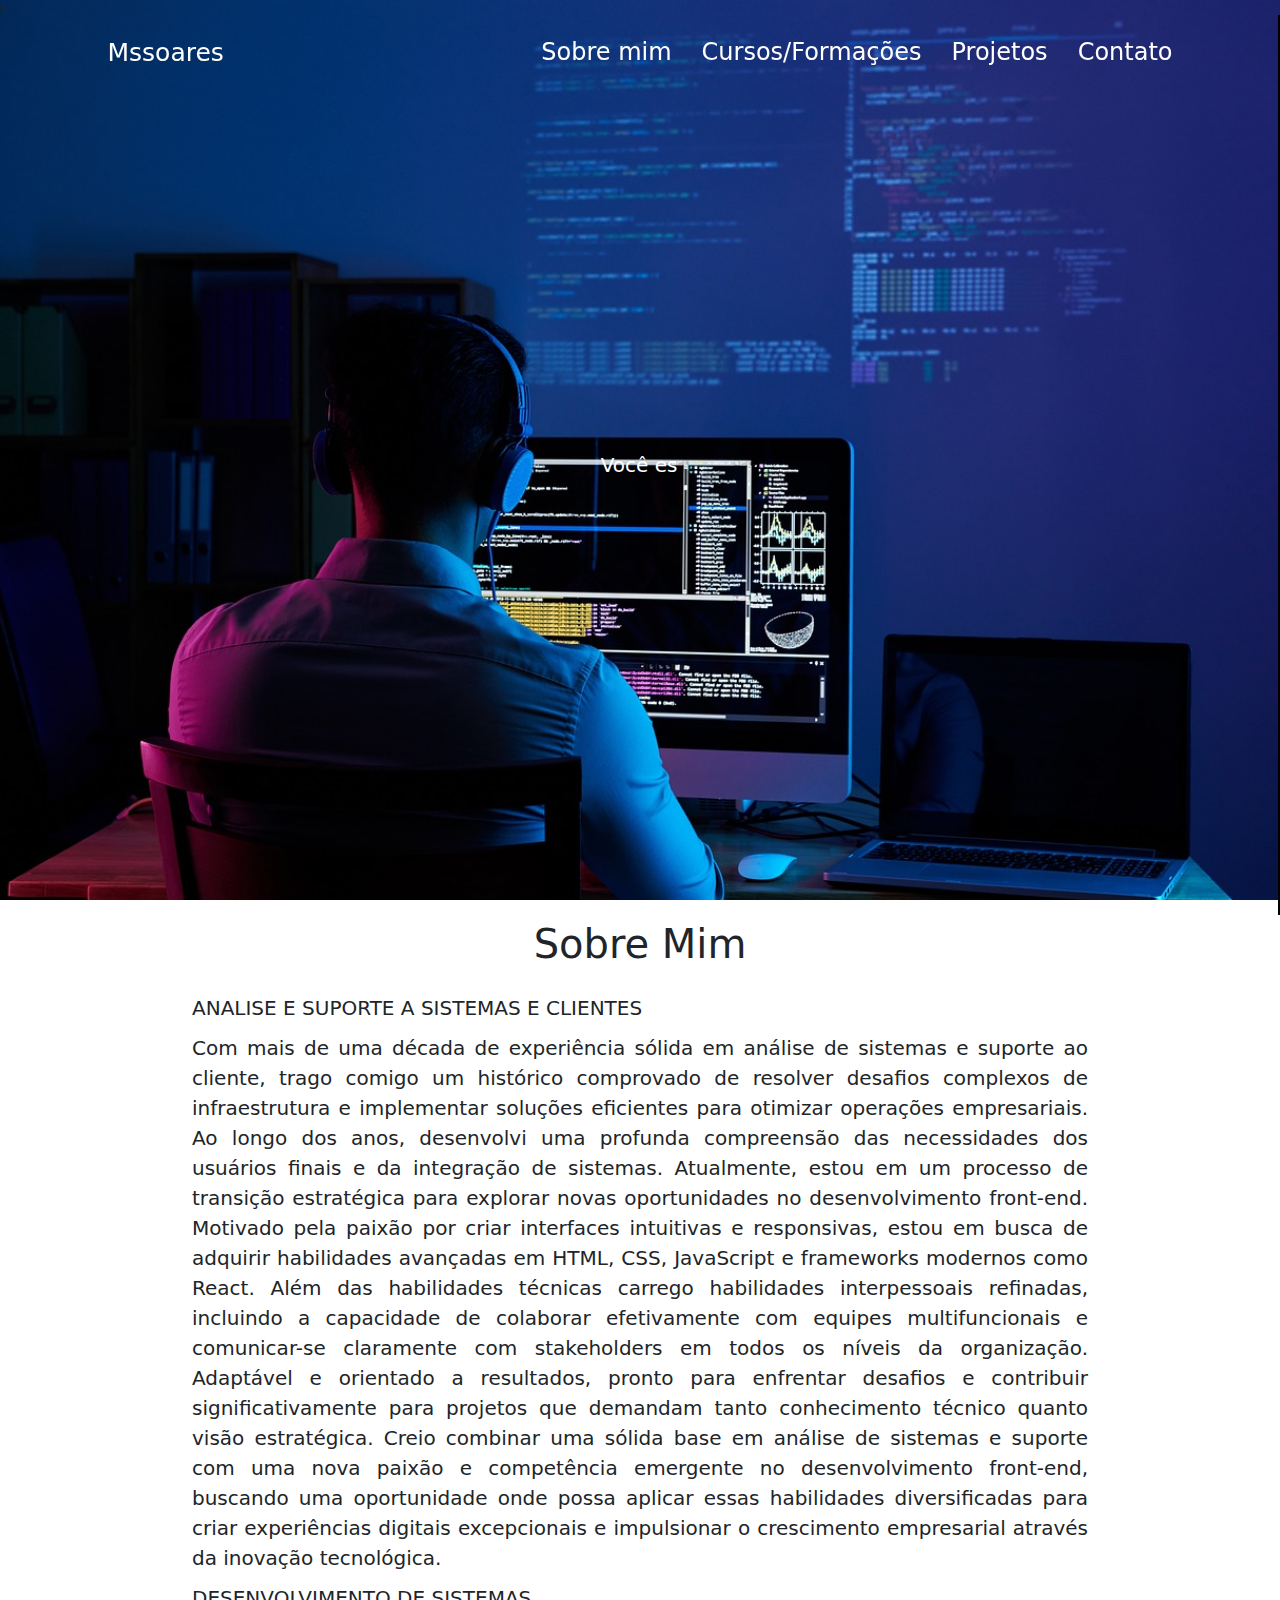
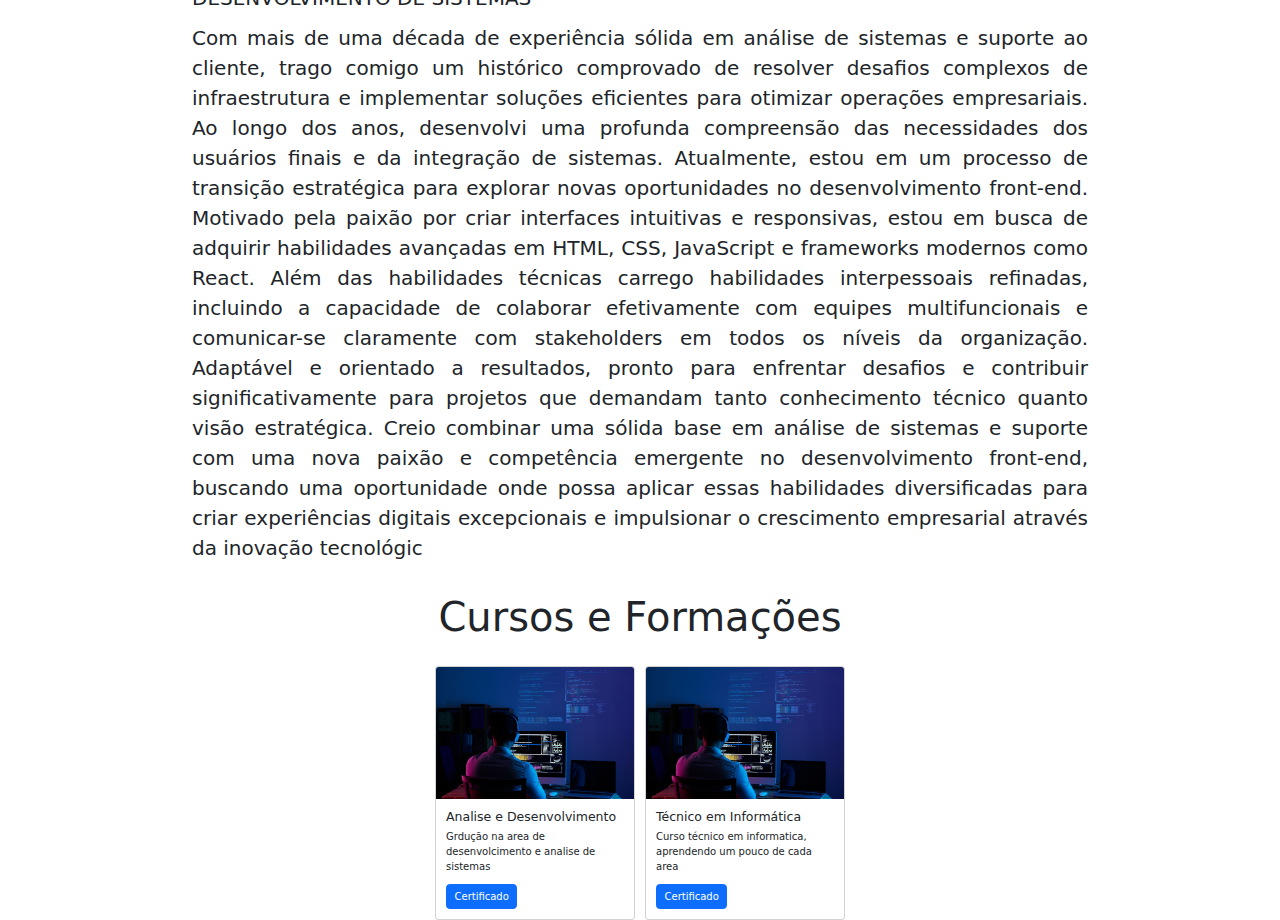
==== index.html @ e14e11b8 "Add files via upload" ====
<!DOCTYPE html>
<html lang="pt-br">
<head>
    <meta charset="UTF-8">
    <meta name="viewport" content="width=device-width, initial-scale=1.0">
    <link rel="stylesheet" href="style.css">
    <link rel="stylesheet" href="home.css">
    <link rel="stylesheet" href="formacoes.css">
    <link href="https://cdn.jsdelivr.net/npm/bootstrap@5.3.3/dist/css/bootstrap.min.css" rel="stylesheet" integrity="sha384-QWTKZyjpPEjISv5WaRU9OFeRpok6YctnYmDr5pNlyT2bRjXh0JMhjY6hW+ALEwIH" crossorigin="anonymous">
    <title>Matheus Soares</title>
</head>
<body>


    <!-- MENU DE OPÇÕES NAVBAR -->
    <nav class="nav">
        <div class="container">
            <div class="logo">
                <a href="#inicio">Mssoares</a>
            </div>
            <div id="mainListDiv" class="main_list">
                <ul class="navlinks">
                    <li><a href="#sobre_mim">Sobre mim</a></li>
                    <li><a href="#formacoes">Cursos/Formações</a></li>
                    <li><a href="#projetos">Projetos</a></li>
                    <li><a href="#contatos">Contato</a></li>
                </ul>
            </div>
            <span class="navTrigger">
                <i></i>
                <i></i>
                <i></i>
            </span>
        </div>
    </nav>

    <!-- SECTION HOME  -->
    <section class="home" id="inicio">
     
    s<div class="typewriter" id="typewriter"></div>
    </section>

    <!-- SECTION SOBRE MIM -->
    <section id="sobre_mim">
        <div style="height: auto">
            <!-- just to make scrolling effect possible -->
                <h2 class="myH2">Sobre Mim</h2>
                <p class="myP">ANALISE E SUPORTE A SISTEMAS E CLIENTES</p>
                
                    <p class="myP">
                        Com mais de uma década de experiência sólida em análise de sistemas e suporte ao cliente, trago comigo um histórico comprovado de resolver desafios complexos de infraestrutura e implementar soluções eficientes para otimizar operações empresariais. Ao longo dos anos, desenvolvi uma profunda compreensão das necessidades dos usuários finais e da integração de sistemas.
 
                        Atualmente, estou em um processo de transição estratégica para explorar novas oportunidades no desenvolvimento front-end. Motivado pela paixão por criar interfaces intuitivas e responsivas, estou em busca de adquirir habilidades avançadas em HTML, CSS, JavaScript e frameworks modernos como React.

                        Além das habilidades técnicas carrego habilidades interpessoais refinadas, incluindo a capacidade de colaborar efetivamente com equipes multifuncionais e comunicar-se claramente com stakeholders em todos os níveis da organização. Adaptável e orientado a resultados, pronto para enfrentar desafios e contribuir significativamente para projetos que demandam tanto conhecimento técnico quanto visão estratégica.

                        Creio combinar uma sólida base em análise de sistemas e suporte com uma nova paixão e competência emergente no desenvolvimento front-end, buscando uma oportunidade onde possa aplicar essas habilidades diversificadas para criar experiências digitais excepcionais e impulsionar o crescimento empresarial através da inovação tecnológica.
                    
                     </p>
                     <p class="myP">DESENVOLVIMENTO DE SISTEMAS</p>
                
                    <p class="myP">
                        Com mais de uma década de experiência sólida em análise de sistemas e suporte ao cliente, trago comigo um histórico comprovado de resolver desafios complexos de infraestrutura e implementar soluções eficientes para otimizar operações empresariais. Ao longo dos anos, desenvolvi uma profunda compreensão das necessidades dos usuários finais e da integração de sistemas.
 
                        Atualmente, estou em um processo de transição estratégica para explorar novas oportunidades no desenvolvimento front-end. Motivado pela paixão por criar interfaces intuitivas e responsivas, estou em busca de adquirir habilidades avançadas em HTML, CSS, JavaScript e frameworks modernos como React.

                        Além das habilidades técnicas carrego habilidades interpessoais refinadas, incluindo a capacidade de colaborar efetivamente com equipes multifuncionais e comunicar-se claramente com stakeholders em todos os níveis da organização. Adaptável e orientado a resultados, pronto para enfrentar desafios e contribuir significativamente para projetos que demandam tanto conhecimento técnico quanto visão estratégica.

                        Creio combinar uma sólida base em análise de sistemas e suporte com uma nova paixão e competência emergente no desenvolvimento front-end, buscando uma oportunidade onde possa aplicar essas habilidades diversificadas para criar experiências digitais excepcionais e impulsionar o crescimento empresarial através da inovação tecnológic
                    </p>
        </div>
    
    </section>

    <!-- SECTION FORMAÇÕES -->
    <section id="formacoes">
   <h2>Cursos e Formações</h2>

   <section id="cards_formacoes">
    <div class="card" style="width: 20rem;">
        <img src="images/img_home1.jpg" class="card-img-top" alt="...">
        <div class="card-body">
          <h5 class="card-title">Analise e Desenvolvimento </h5>
          <p class="card-text">Grdução na area de desenvolcimento e analise de sistemas</p>
          <a href="#" class="btn btn-primary">Certificado</a>
        </div>
      </div>
     
        <div class="card" style="width: 20rem;">
            <img src="images/img_home1.jpg" class="card-img-top" alt="...">
            <div class="card-body">
              <h5 class="card-title">Técnico em Informática</h5>
              <p class="card-text">Curso técnico em informatica, aprendendo um pouco de cada area</p>
              <a href="#" class="btn btn-primary">Certificado</a>
            </div>
          </div>
   </section>
       
    </section>
    
<!-- Jquery needed -->
    <script src="https://ajax.googleapis.com/ajax/libs/jquery/3.1.1/jquery.min.js"></script>
    <script src="script.js"></script>

<!-- Function used to shrink nav bar removing paddings and adding black background -->

<script src="https://cdn.jsdelivr.net/npm/@popperjs/core@2.11.8/dist/umd/popper.min.js" integrity="sha384-I7E8VVD/ismYTF4hNIPjVp/Zjvgyol6VFvRkX/vR+Vc4jQkC+hVqc2pM8ODewa9r" crossorigin="anonymous"></script>
<script src="https://cdn.jsdelivr.net/npm/bootstrap@5.3.3/dist/js/bootstrap.min.js" integrity="sha384-0pUGZvbkm6XF6gxjEnlmuGrJXVbNuzT9qBBavbLwCsOGabYfZo0T0to5eqruptLy" crossorigin="anonymous"></script>

    
</body>
</html>
---- style.css ----
@import url('https://fonts.googleapis.com/css?family=Quicksand:400,500,700');
html,
body {
    margin: 0;
    padding: 0;
    box-sizing: border-box;
    font-family: "Quicksand", sans-serif;
    font-size: 62.5%;
    font-size: 10px;
}
/*-- Inspiration taken from abdo steif -->
/* --> https://codepen.io/abdosteif/pen/bRoyMb?editors=1100*/

/* Navbar section */

.nav {
    width: 100%;
    height: 65px;
    position: fixed;
    line-height: 65px;
    text-align: center;
}

.nav div.logo {
    float: left;
    width: auto;
    height: auto;
    padding-left: 3rem;
}

.nav div.logo a {
    text-decoration: none;
    color: #fff;
    font-size: 2.5rem;
}

.nav div.logo a:hover {
    color: #00E676;
}

.nav div.main_list {
    height: 65px;
    float: right;
}

.nav div.main_list ul {
    width: 100%;
    height: 65px;
    display: flex;
    list-style: none;
    margin: 0;
    padding: 0;
}

.nav div.main_list ul li {
    width: auto;
    height: 65px;
    padding: 0;
    padding-right: 3rem;
}

.nav div.main_list ul li a {
    text-decoration: none;
    color: #fff;
    line-height: 65px;
    font-size: 2.4rem;
}

.nav div.main_list ul li a:hover {
    border: 10px #fff;
    color: #00E676;
}


/* Home section */

.home {
    width: 100%;
    height: 100vh;
    background-image: url(images/img_home1.jpg);
    /* background-image: url(https://images.unsplash.com/photo-1498550744921-75f79806b8a7?ixlib=rb-0.3.5&ixid=eyJhcHBfaWQiOjEyMDd9&s=b0f6908fa5e81286213c7211276e6b3d&auto=format&fit=crop&w=1500&q=80); */
    background-position: center top;
	background-size:cover;
}
.inicio{
    width: 100%;
    height: 100vh;
}

.navTrigger {
    display: none;
}

.nav {
    padding-top: 20px;
    padding-bottom: 20px;
    -webkit-transition: all 0.4s ease;
    transition: all 0.4s ease;
}


/* Media qurey section */

@media screen and (min-width: 768px) and (max-width: 1024px) {
    .container {
        margin: 0;
    }
}

@media screen and (max-width:768px) {
    .navTrigger {
        display: block;
    }
    .nav div.logo {
        margin-left: 15px;
    }
    .nav div.main_list {
        width: 100%;
        height: 0;
        overflow: hidden;
    }
    .nav div.show_list {
        height: auto;
        display: none;
    }
    .nav div.main_list ul {
        flex-direction: column;
        width: 100%;
        height: 100vh;
        right: 0;
        left: 0;
        bottom: 0;
        background-color: #111;
        /*same background color of navbar*/
        background-position: center top;
    }
    .nav div.main_list ul li {
        width: 100%;
        text-align: right;
    }
    .nav div.main_list ul li a {
        text-align: center;
        width: 100%;
        font-size: 3rem;
        padding: 20px;
    }
    .nav div.media_button {
        display: block;
    }
}


/* Animation */
/* Inspiration taken from Dicson https://codemyui.com/simple-hamburger-menu-x-mark-animation/ */

.navTrigger {
    cursor: pointer;
    width: 30px;
    height: 25px;
    margin: auto;
    position: absolute;
    right: 30px;
    top: 0;
    bottom: 0;
}

.navTrigger i {
    background-color: #fff;
    border-radius: 2px;
    content: '';
    display: block;
    width: 100%;
    height: 4px;
}

.navTrigger i:nth-child(1) {
    -webkit-animation: outT 0.8s backwards;
    animation: outT 0.8s backwards;
    -webkit-animation-direction: reverse;
    animation-direction: reverse;
}

.navTrigger i:nth-child(2) {
    margin: 5px 0;
    -webkit-animation: outM 0.8s backwards;
    animation: outM 0.8s backwards;
    -webkit-animation-direction: reverse;
    animation-direction: reverse;
}

.navTrigger i:nth-child(3) {
    -webkit-animation: outBtm 0.8s backwards;
    animation: outBtm 0.8s backwards;
    -webkit-animation-direction: reverse;
    animation-direction: reverse;
}

.navTrigger.active i:nth-child(1) {
    -webkit-animation: inT 0.8s forwards;
    animation: inT 0.8s forwards;
}

.navTrigger.active i:nth-child(2) {
    -webkit-animation: inM 0.8s forwards;
    animation: inM 0.8s forwards;
}

.navTrigger.active i:nth-child(3) {
    -webkit-animation: inBtm 0.8s forwards;
    animation: inBtm 0.8s forwards;
}

@-webkit-keyframes inM {
    50% {
        -webkit-transform: rotate(0deg);
    }
    100% {
        -webkit-transform: rotate(45deg);
    }
}

@keyframes inM {
    50% {
        transform: rotate(0deg);
    }
    100% {
        transform: rotate(45deg);
    }
}

@-webkit-keyframes outM {
    50% {
        -webkit-transform: rotate(0deg);
    }
    100% {
        -webkit-transform: rotate(45deg);
    }
}

@keyframes outM {
    50% {
        transform: rotate(0deg);
    }
    100% {
        transform: rotate(45deg);
    }
}

@-webkit-keyframes inT {
    0% {
        -webkit-transform: translateY(0px) rotate(0deg);
    }
    50% {
        -webkit-transform: translateY(9px) rotate(0deg);
    }
    100% {
        -webkit-transform: translateY(9px) rotate(135deg);
    }
}

@keyframes inT {
    0% {
        transform: translateY(0px) rotate(0deg);
    }
    50% {
        transform: translateY(9px) rotate(0deg);
    }
    100% {
        transform: translateY(9px) rotate(135deg);
    }
}

@-webkit-keyframes outT {
    0% {
        -webkit-transform: translateY(0px) rotate(0deg);
    }
    50% {
        -webkit-transform: translateY(9px) rotate(0deg);
    }
    100% {
        -webkit-transform: translateY(9px) rotate(135deg);
    }
}

@keyframes outT {
    0% {
        transform: translateY(0px) rotate(0deg);
    }
    50% {
        transform: translateY(9px) rotate(0deg);
    }
    100% {
        transform: translateY(9px) rotate(135deg);
    }
}

@-webkit-keyframes inBtm {
    0% {
        -webkit-transform: translateY(0px) rotate(0deg);
    }
    50% {
        -webkit-transform: translateY(-9px) rotate(0deg);
    }
    100% {
        -webkit-transform: translateY(-9px) rotate(135deg);
    }
}

@keyframes inBtm {
    0% {
        transform: translateY(0px) rotate(0deg);
    }
    50% {
        transform: translateY(-9px) rotate(0deg);
    }
    100% {
        transform: translateY(-9px) rotate(135deg);
    }
}

@-webkit-keyframes outBtm {
    0% {
        -webkit-transform: translateY(0px) rotate(0deg);
    }
    50% {
        -webkit-transform: translateY(-9px) rotate(0deg);
    }
    100% {
        -webkit-transform: translateY(-9px) rotate(135deg);
    }
}

@keyframes outBtm {
    0% {
        transform: translateY(0px) rotate(0deg);
    }
    50% {
        transform: translateY(-9px) rotate(0deg);
    }
    100% {
        transform: translateY(-9px) rotate(135deg);
    }
}

.affix {
    padding: 0;
    background-color: #111;
}


.myH2 {
    padding:20px;
	text-align:center;
	font-size: 4rem;
}
.myP {
	text-align: justify;
	padding-left:15%;
	padding-right:15%;
	font-size: 20px;
}
@media all and (max-width:700px){
	.myP {
		padding:2%;
	}
}
---- home.css ----
.typewriter {
    border-right: 2px solid black; /* Cursor */
    white-space: nowrap; /* Evita quebra de linha */
    overflow: hidden; /* Esconde o texto que não é visível */
    display: inline-block; /* Para que funcione bem com o cursor */
    color: white;
    font-size: 2rem;
    align-items: center;

    display: flex; /* Usando flexbox */
            justify-content: center; /* Centraliza horizontalmente */
            align-items: center; /* Centraliza verticalmente */
            height: 100vh; /* Ocupa toda a altura da tela */
            width: 100%; /* Ocupa toda a largura da tela */
}

.blink {
    animation: blink 0.75s step-end infinite;
}

@keyframes blink {
    from, to { border-color: transparent; }
    50% { border-color: black; }
}
---- formacoes.css ----
#formacoes{
    
    display: flex;
    flex-direction: column;
    align-items: center;
    padding-top: 20 px;
}

#formacoes h2{

    padding:20px;
	text-align:center;
	font-size: 4rem;
}

#cards_formacoes{
    display: flex;
    flex-direction: row;
    gap: 10px;

}
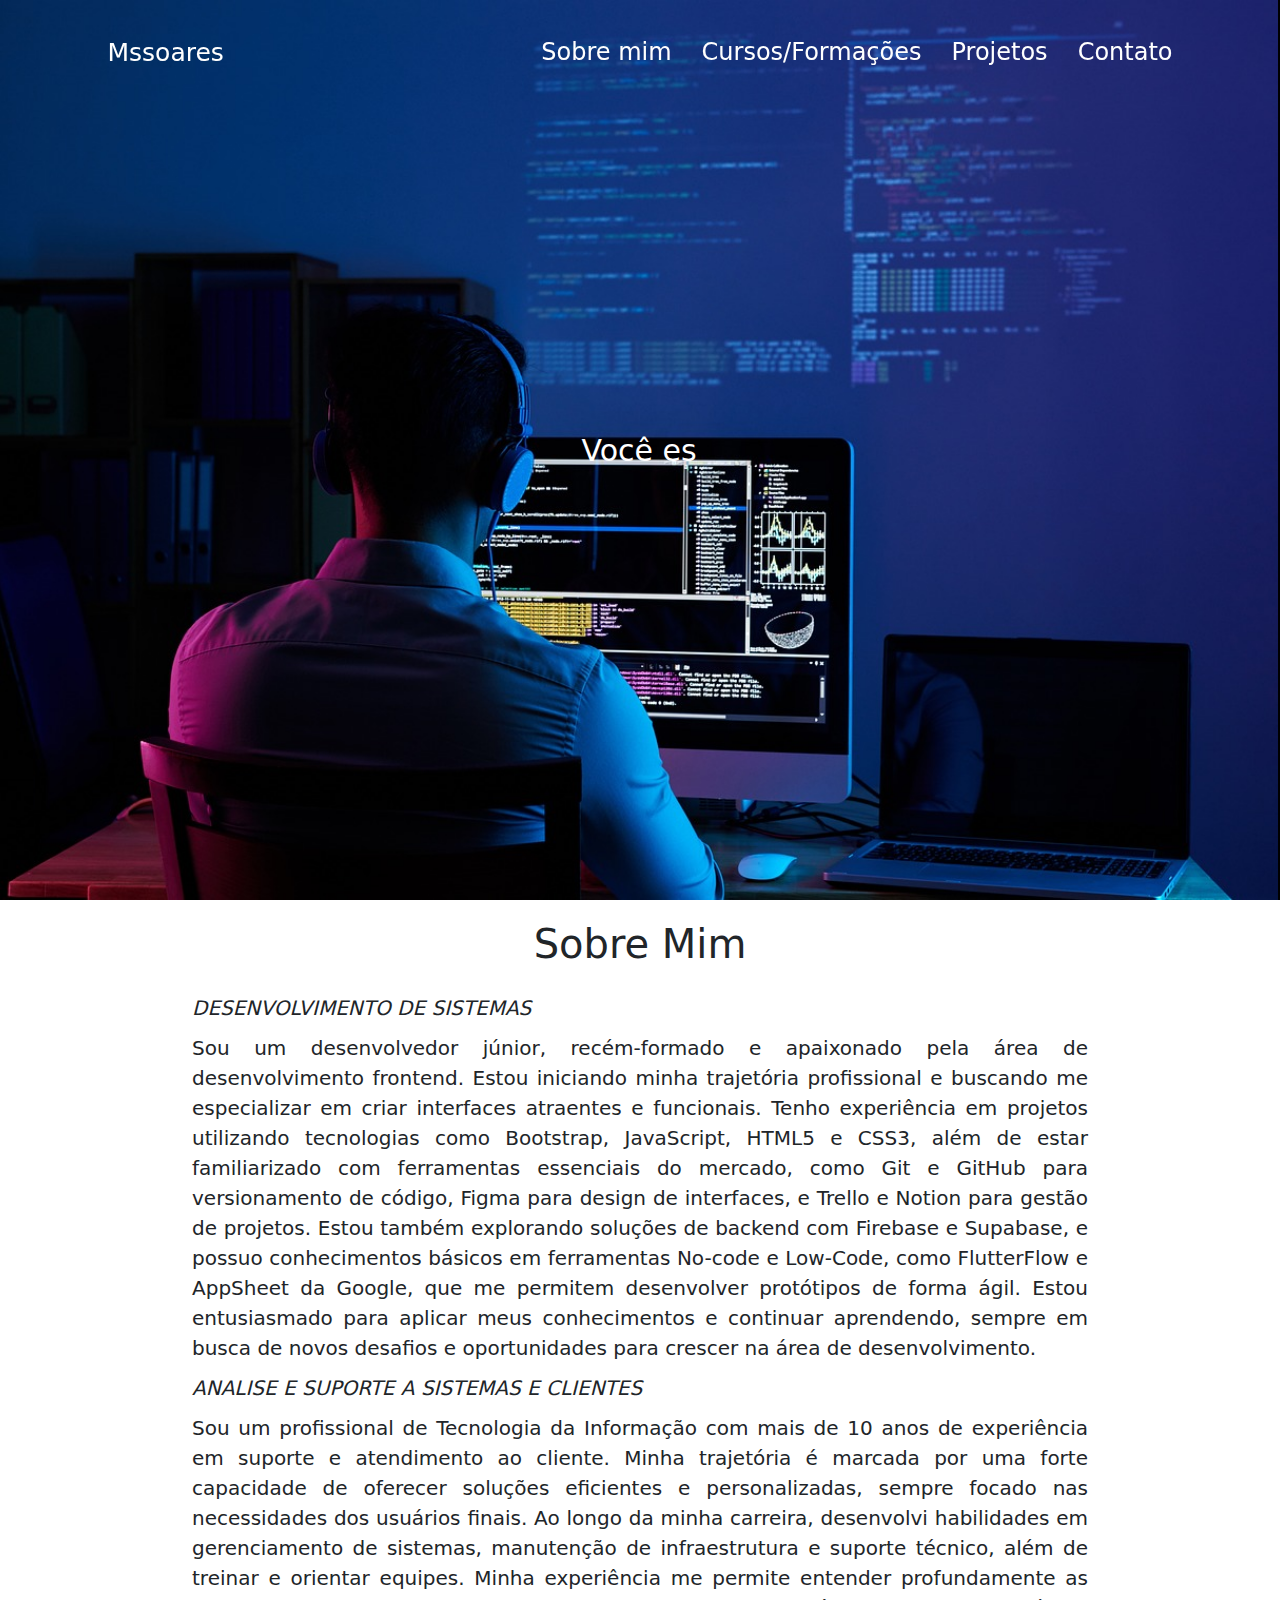
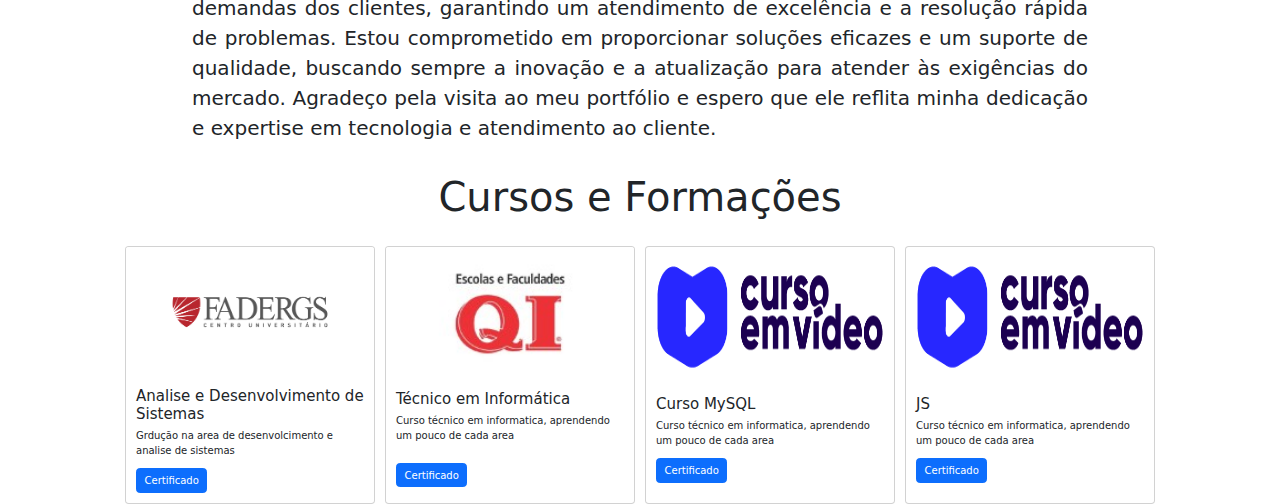
==== commit ce756ee6: "Add files via upload" ====
--- a/index.html
+++ b/index.html
@@ -37,7 +37,9 @@
     <!-- SECTION HOME  -->
     <section class="home" id="inicio">
      
-    s<div class="typewriter" id="typewriter"></div>
+    <div class="typewriter" id="typewriter">
+        
+    </div>
     </section>
 
     <!-- SECTION SOBRE MIM -->
@@ -45,28 +47,29 @@
         <div style="height: auto">
             <!-- just to make scrolling effect possible -->
                 <h2 class="myH2">Sobre Mim</h2>
-                <p class="myP">ANALISE E SUPORTE A SISTEMAS E CLIENTES</p>
+                <p class="myP"><span class="titulo_sobre">DESENVOLVIMENTO DE SISTEMAS</span></p>
+                
+                <p class="myP">
+                    Sou um desenvolvedor júnior, recém-formado e apaixonado pela área de desenvolvimento frontend. Estou iniciando minha trajetória profissional e buscando me especializar em criar interfaces atraentes e funcionais.
+
+                        Tenho experiência em projetos utilizando tecnologias como Bootstrap, JavaScript, HTML5 e CSS3, além de estar familiarizado com ferramentas essenciais do mercado, como Git e GitHub para versionamento de código, Figma para design de interfaces, e Trello e Notion para gestão de projetos.
+
+                        Estou também explorando soluções de backend com Firebase e Supabase, e possuo conhecimentos básicos em ferramentas No-code e Low-Code, como FlutterFlow e AppSheet da Google, que me permitem desenvolver protótipos de forma ágil.
+
+                        Estou entusiasmado para aplicar meus conhecimentos e continuar aprendendo, sempre em busca de novos desafios e oportunidades para crescer na área de desenvolvimento.
+                </p>
+                <p class="myP"><span class="titulo_sobre">ANALISE E SUPORTE A SISTEMAS E CLIENTES</span></p>
                 
                     <p class="myP">
-                        Com mais de uma década de experiência sólida em análise de sistemas e suporte ao cliente, trago comigo um histórico comprovado de resolver desafios complexos de infraestrutura e implementar soluções eficientes para otimizar operações empresariais. Ao longo dos anos, desenvolvi uma profunda compreensão das necessidades dos usuários finais e da integração de sistemas.
- 
-                        Atualmente, estou em um processo de transição estratégica para explorar novas oportunidades no desenvolvimento front-end. Motivado pela paixão por criar interfaces intuitivas e responsivas, estou em busca de adquirir habilidades avançadas em HTML, CSS, JavaScript e frameworks modernos como React.
+                        
 
-                        Além das habilidades técnicas carrego habilidades interpessoais refinadas, incluindo a capacidade de colaborar efetivamente com equipes multifuncionais e comunicar-se claramente com stakeholders em todos os níveis da organização. Adaptável e orientado a resultados, pronto para enfrentar desafios e contribuir significativamente para projetos que demandam tanto conhecimento técnico quanto visão estratégica.
+                        Sou um profissional de Tecnologia da Informação com mais de 10 anos de experiência em suporte e atendimento ao cliente. Minha trajetória é marcada por uma forte capacidade de oferecer soluções eficientes e personalizadas, sempre focado nas necessidades dos usuários finais.
 
-                        Creio combinar uma sólida base em análise de sistemas e suporte com uma nova paixão e competência emergente no desenvolvimento front-end, buscando uma oportunidade onde possa aplicar essas habilidades diversificadas para criar experiências digitais excepcionais e impulsionar o crescimento empresarial através da inovação tecnológica.
-                    
-                     </p>
-                     <p class="myP">DESENVOLVIMENTO DE SISTEMAS</p>
-                
-                    <p class="myP">
-                        Com mais de uma década de experiência sólida em análise de sistemas e suporte ao cliente, trago comigo um histórico comprovado de resolver desafios complexos de infraestrutura e implementar soluções eficientes para otimizar operações empresariais. Ao longo dos anos, desenvolvi uma profunda compreensão das necessidades dos usuários finais e da integração de sistemas.
- 
-                        Atualmente, estou em um processo de transição estratégica para explorar novas oportunidades no desenvolvimento front-end. Motivado pela paixão por criar interfaces intuitivas e responsivas, estou em busca de adquirir habilidades avançadas em HTML, CSS, JavaScript e frameworks modernos como React.
+                        Ao longo da minha carreira, desenvolvi habilidades em gerenciamento de sistemas, manutenção de infraestrutura e suporte técnico, além de treinar e orientar equipes. Minha experiência me permite entender profundamente as demandas dos clientes, garantindo um atendimento de excelência e a resolução rápida de problemas.
 
-                        Além das habilidades técnicas carrego habilidades interpessoais refinadas, incluindo a capacidade de colaborar efetivamente com equipes multifuncionais e comunicar-se claramente com stakeholders em todos os níveis da organização. Adaptável e orientado a resultados, pronto para enfrentar desafios e contribuir significativamente para projetos que demandam tanto conhecimento técnico quanto visão estratégica.
+                        Estou comprometido em proporcionar soluções eficazes e um suporte de qualidade, buscando sempre a inovação e a atualização para atender às exigências do mercado.
 
-                        Creio combinar uma sólida base em análise de sistemas e suporte com uma nova paixão e competência emergente no desenvolvimento front-end, buscando uma oportunidade onde possa aplicar essas habilidades diversificadas para criar experiências digitais excepcionais e impulsionar o crescimento empresarial através da inovação tecnológic
+                        Agradeço pela visita ao meu portfólio e espero que ele reflita minha dedicação e expertise em tecnologia e atendimento ao cliente.
                     </p>
         </div>
     
@@ -77,19 +80,37 @@
    <h2>Cursos e Formações</h2>
 
    <section id="cards_formacoes">
-    <div class="card" style="width: 20rem;">
-        <img src="images/img_home1.jpg" class="card-img-top" alt="...">
+    <div class="card" style="width: 25rem;">
+        <img src="images/fadegrs.png" class="card-img-top" alt="logofaders" style="width: auto; height: auto;">
         <div class="card-body">
-          <h5 class="card-title">Analise e Desenvolvimento </h5>
+          <h4 class="card-title">Analise e Desenvolvimento de Sistemas </h4>
           <p class="card-text">Grdução na area de desenvolcimento e analise de sistemas</p>
           <a href="#" class="btn btn-primary">Certificado</a>
         </div>
       </div>
      
-        <div class="card" style="width: 20rem;">
-            <img src="images/img_home1.jpg" class="card-img-top" alt="...">
+        <div class="card" style="width: 25rem;">
+            <img src="images/qi.jpg" class="card-img-top" alt="logoQI" style="width: auto; height: auto;">
             <div class="card-body">
-              <h5 class="card-title">Técnico em Informática</h5>
+              <h4 class="card-title">Técnico em Informática</h4>
+              <p class="card-text" style= "padding-bottom: 10px;">Curso técnico em informatica, aprendendo um pouco de cada area</p>
+              <a href="#" class="btn btn-primary" >Certificado</a>
+            </div>
+          </div>
+
+          <div class="card" style="width: 25rem;">
+            <img src="images/cursoemvideo.png" class="card-img-top" alt="logoCursoEmVideo" style="width: auto; height: 138px;">
+            <div class="card-body">
+              <h4 class="card-title">Curso MySQL</h4>
+              <p class="card-text">Curso técnico em informatica, aprendendo um pouco de cada area</p>
+              <a href="#" class="btn btn-primary">Certificado</a>
+            </div>
+          </div>
+
+          <div class="card" style="width: 25rem;">
+            <img src="images/cursoemvideo.png" class="card-img-top" alt="logoCursoEmVideo" style="width: auto; height: 138px;">
+            <div class="card-body">
+              <h4 class="card-title">JS</h4>
               <p class="card-text">Curso técnico em informatica, aprendendo um pouco de cada area</p>
               <a href="#" class="btn btn-primary">Certificado</a>
             </div>
--- a/style.css
+++ b/style.css
@@ -353,7 +353,12 @@
 	text-align:center;
 	font-size: 4rem;
 }
+.titulo_sobre{
+    font-style: oblique;
+    font-weight: 5rem;
+}
 .myP {
+    
 	text-align: justify;
 	padding-left:15%;
 	padding-right:15%;
--- a/home.css
+++ b/home.css
@@ -4,7 +4,7 @@
     overflow: hidden; /* Esconde o texto que não é visível */
     display: inline-block; /* Para que funcione bem com o cursor */
     color: white;
-    font-size: 2rem;
+    font-size: 3rem;
     align-items: center;
 
     display: flex; /* Usando flexbox */
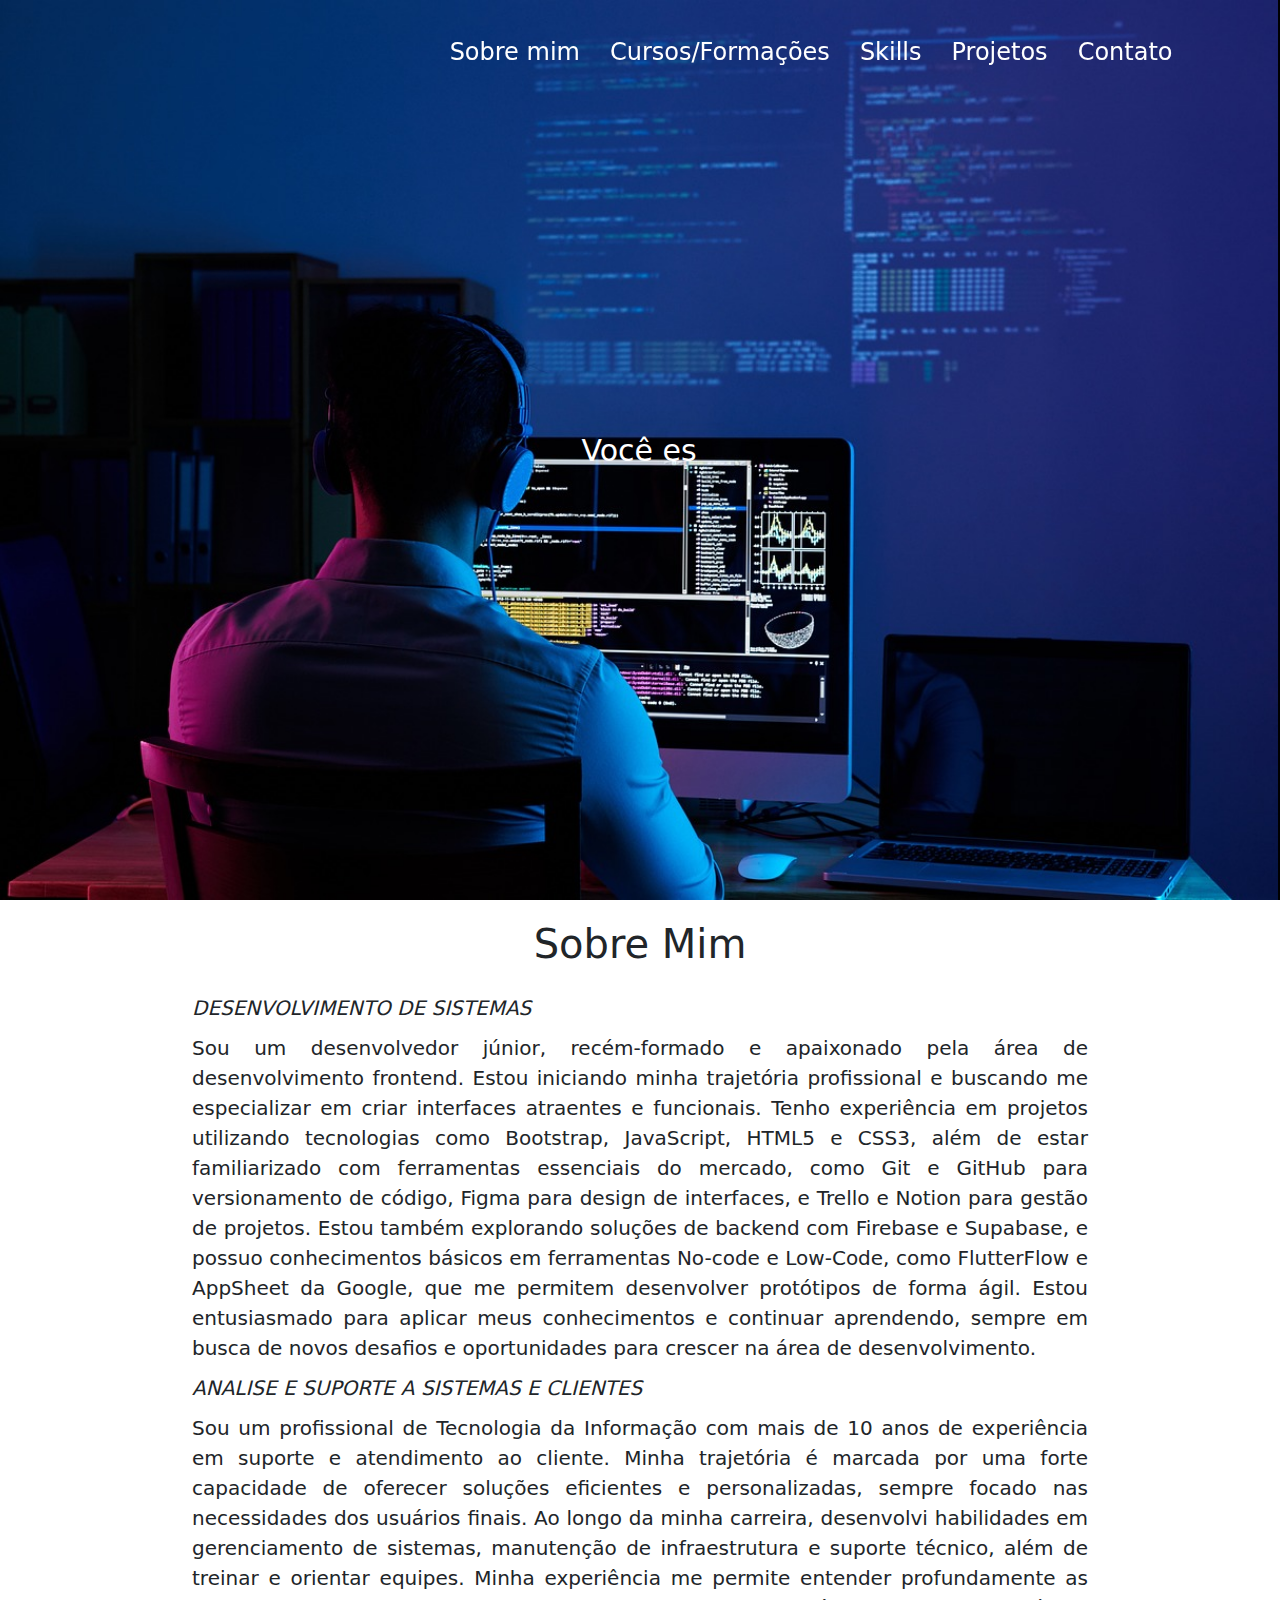
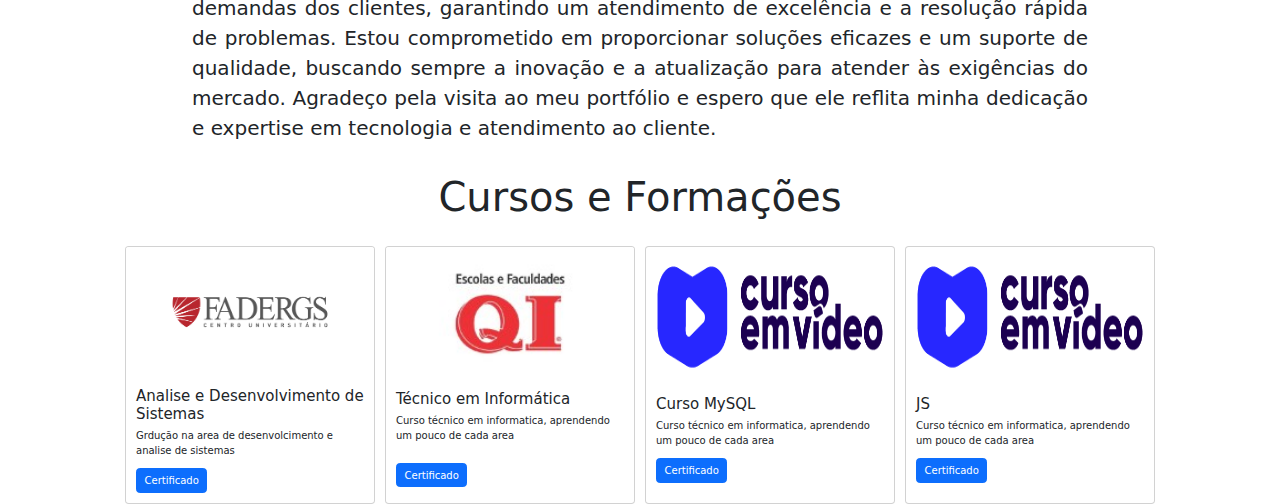
==== commit 5e58c84a: "Add files via upload" ====
--- a/index.html
+++ b/index.html
@@ -16,12 +16,13 @@
     <nav class="nav">
         <div class="container">
             <div class="logo">
-                <a href="#inicio">Mssoares</a>
-            </div>
+                <a href="#inicio"></a>
+            </div>    
             <div id="mainListDiv" class="main_list">
                 <ul class="navlinks">
                     <li><a href="#sobre_mim">Sobre mim</a></li>
                     <li><a href="#formacoes">Cursos/Formações</a></li>
+                    <li><a href="#skills">Skills</a></li>
                     <li><a href="#projetos">Projetos</a></li>
                     <li><a href="#contatos">Contato</a></li>
                 </ul>
@@ -35,7 +36,7 @@
     </nav>
 
     <!-- SECTION HOME  -->
-    <section class="home" id="inicio">
+    <section  id="inicio" class="home">
      
     <div class="typewriter" id="typewriter">
         
@@ -43,7 +44,7 @@
     </section>
 
     <!-- SECTION SOBRE MIM -->
-    <section id="sobre_mim">
+    <section id="sobre_mim" class="about_me">
         <div style="height: auto">
             <!-- just to make scrolling effect possible -->
                 <h2 class="myH2">Sobre Mim</h2>
@@ -76,48 +77,75 @@
     </section>
 
     <!-- SECTION FORMAÇÕES -->
-    <section id="formacoes">
-   <h2>Cursos e Formações</h2>
+      <section id="formacoes" class="">
+          <h2>Cursos e Formações</h2>
 
-   <section id="cards_formacoes">
-    <div class="card" style="width: 25rem;">
-        <img src="images/fadegrs.png" class="card-img-top" alt="logofaders" style="width: auto; height: auto;">
-        <div class="card-body">
-          <h4 class="card-title">Analise e Desenvolvimento de Sistemas </h4>
-          <p class="card-text">Grdução na area de desenvolcimento e analise de sistemas</p>
-          <a href="#" class="btn btn-primary">Certificado</a>
-        </div>
-      </div>
-     
-        <div class="card" style="width: 25rem;">
-            <img src="images/qi.jpg" class="card-img-top" alt="logoQI" style="width: auto; height: auto;">
-            <div class="card-body">
-              <h4 class="card-title">Técnico em Informática</h4>
-              <p class="card-text" style= "padding-bottom: 10px;">Curso técnico em informatica, aprendendo um pouco de cada area</p>
-              <a href="#" class="btn btn-primary" >Certificado</a>
+        <section id="cards_formacoes">
+          <div class="card" style="width: 25rem;">
+              <img src="images/fadegrs.png" class="card-img-top" alt="logofaders" style="width: auto; height: auto;">
+              <div class="card-body">
+                <h4 class="card-title">Analise e Desenvolvimento de Sistemas </h4>
+                <p class="card-text">Grdução na area de desenvolcimento e analise de sistemas</p>
+                <button class="btn btn-primary" data-bs-toggle="modal" data-bs-target="#certificadoModal" 
+                data-certificado="link_do_certificado_1" 
+                data-imagem="url_da_imagem_do_certificado_1">Certificado</button>
+              </div>
+          </div>
+            
             </div>
           </div>
+        
+            <div class="card" style="width: 25rem;">
+                <img src="images/qi.jpg" class="card-img-top" alt="logoQI" style="width: auto; height: auto;">
+                <div class="card-body">
+                  <h4 class="card-title">Técnico em Informática</h4>
+                  <p class="card-text" style= "padding-bottom: 10px;">Curso técnico em informatica, aprendendo um pouco de cada area</p>
+                  <a href="#" class="btn btn-primary" >Certificado</a>
+                </div>
+              </div>
 
-          <div class="card" style="width: 25rem;">
-            <img src="images/cursoemvideo.png" class="card-img-top" alt="logoCursoEmVideo" style="width: auto; height: 138px;">
-            <div class="card-body">
-              <h4 class="card-title">Curso MySQL</h4>
-              <p class="card-text">Curso técnico em informatica, aprendendo um pouco de cada area</p>
-              <a href="#" class="btn btn-primary">Certificado</a>
+              <div class="card" style="width: 25rem;">
+                <img src="images/cursoemvideo.png" class="card-img-top" alt="logoCursoEmVideo" style="width: auto; height: 138px;">
+                <div class="card-body">
+                  <h4 class="card-title">Curso MySQL</h4>
+                  <p class="card-text">Curso técnico em informatica, aprendendo um pouco de cada area</p>
+                  <a href="#" class="btn btn-primary">Certificado</a>
+                </div>
+              </div>
+
+              <div class="card" style="width: 25rem;">
+                <img src="images/cursoemvideo.png" class="card-img-top" alt="logoCursoEmVideo" style="width: auto; height: 138px;">
+                <div class="card-body">
+                  <h4 class="card-title">JS</h4>
+                  <p class="card-text">Curso técnico em informatica, aprendendo um pouco de cada area</p>
+                  <a href="#" class="btn btn-primary">Certificado</a>
+                </div>
+              </div>
+      </section>
+
+      <div class="modal fade" id="certificadoModal" tabindex="-1" aria-labelledby="certificadoModalLabel" aria-hidden="true">
+        <div class="modal-dialog modal-lg">
+            <div class="modal-content">
+                <div class="modal-header">
+                    <h5 class="modal-title" id="certificadoModalLabel">Certificado</h5>
+                    <button type="button" class="btn-close" data-bs-dismiss="modal" aria-label="Close"></button>
+                </div>
+                <div class="modal-body text-center">
+                    <p>Você pode acessar seu certificado através do seguinte link:</p>
+                    <a href="#" id="certificadoLink" target="_blank">Link do Certificado</a>
+                    <br><br>
+                    <img id="certificadoImage" src="#" alt="Certificado" class="img-fluid" />
+                </div>
             </div>
-          </div>
+        </div>
+    </div>
+    </section>
 
-          <div class="card" style="width: 25rem;">
-            <img src="images/cursoemvideo.png" class="card-img-top" alt="logoCursoEmVideo" style="width: auto; height: 138px;">
-            <div class="card-body">
-              <h4 class="card-title">JS</h4>
-              <p class="card-text">Curso técnico em informatica, aprendendo um pouco de cada area</p>
-              <a href="#" class="btn btn-primary">Certificado</a>
-            </div>
-          </div>
-   </section>
-       
-    </section>
+    <!-- SECTION SKILLS -->
+     <section id="habilidade" class="skills">
+
+     </section>
+
     
 <!-- Jquery needed -->
     <script src="https://ajax.googleapis.com/ajax/libs/jquery/3.1.1/jquery.min.js"></script>
--- a/home.css
+++ b/home.css
@@ -21,4 +21,6 @@
 @keyframes blink {
     from, to { border-color: transparent; }
     50% { border-color: black; }
-}+}
+
+
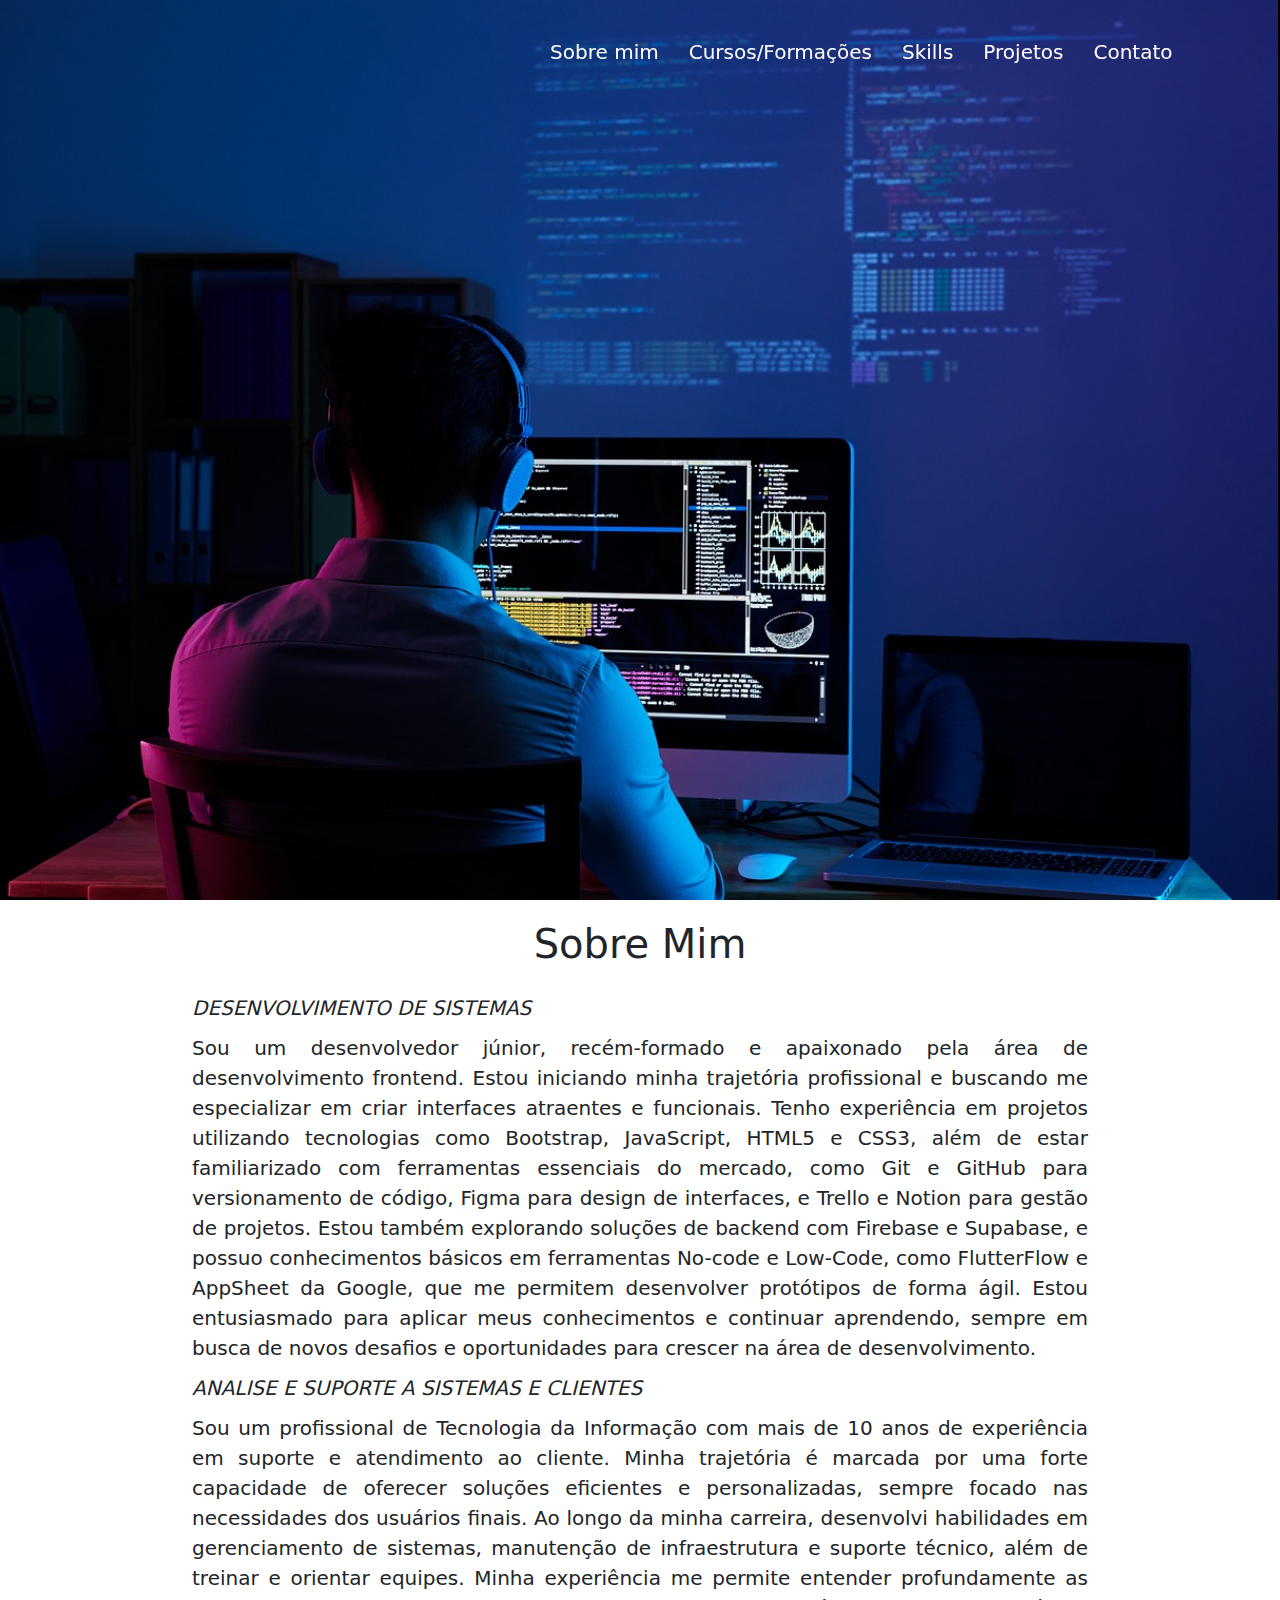
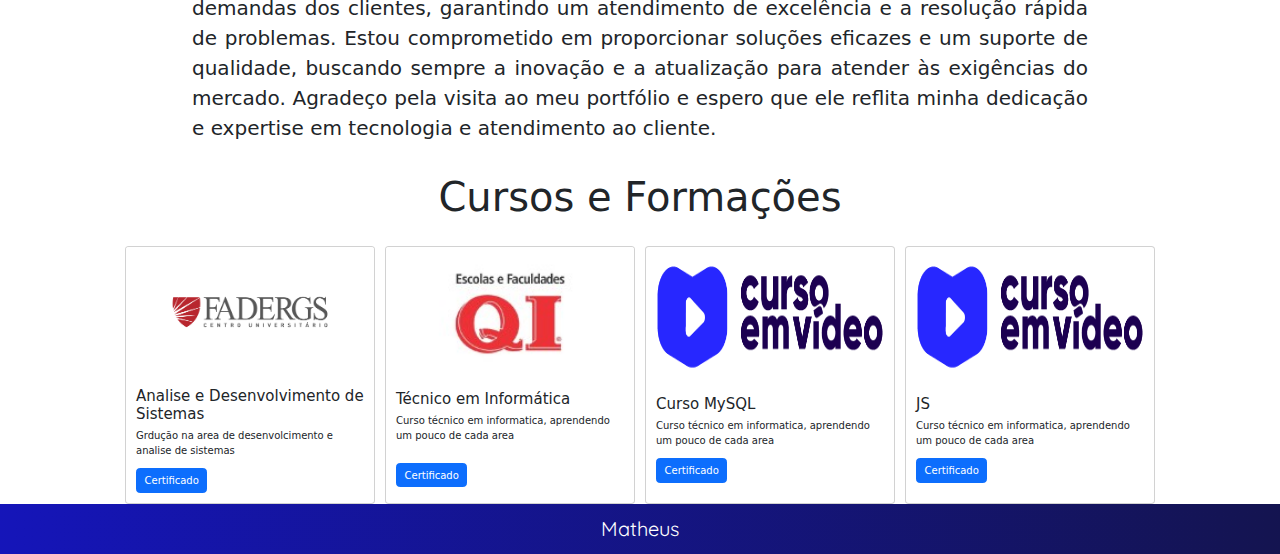
==== commit b87dbe29: "Add files via upload" ====
--- a/index.html
+++ b/index.html
@@ -6,7 +6,11 @@
     <link rel="stylesheet" href="style.css">
     <link rel="stylesheet" href="home.css">
     <link rel="stylesheet" href="formacoes.css">
-    <link href="https://cdn.jsdelivr.net/npm/bootstrap@5.3.3/dist/css/bootstrap.min.css" rel="stylesheet" integrity="sha384-QWTKZyjpPEjISv5WaRU9OFeRpok6YctnYmDr5pNlyT2bRjXh0JMhjY6hW+ALEwIH" crossorigin="anonymous">
+    <link rel="stylesheet" href="rodape.css">
+
+    <link href="https://cdn.jsdelivr.net/npm/bootstrap@5.3.3/dist/css/bootstrap.min.css" 
+    rel="stylesheet" integrity="sha384-QWTKZyjpPEjISv5WaRU9OFeRpok6YctnYmDr5pNlyT2bRjXh0JMhjY6hW+ALEwIH" 
+    crossorigin="anonymous">
     <title>Matheus Soares</title>
 </head>
 <body>
@@ -36,12 +40,11 @@
     </nav>
 
     <!-- SECTION HOME  -->
-    <section  id="inicio" class="home">
-     
-    <div class="typewriter" id="typewriter">
-        
-    </div>
-    </section>
+    <section id="inicio" class="home">
+      <div class="typewriter" id="typewriter">
+         Você está no portfólio de Matheus Soares conheça mais sobre ele abaixo...
+      </div>
+  </section>
 
     <!-- SECTION SOBRE MIM -->
     <section id="sobre_mim" class="about_me">
@@ -100,7 +103,9 @@
                 <div class="card-body">
                   <h4 class="card-title">Técnico em Informática</h4>
                   <p class="card-text" style= "padding-bottom: 10px;">Curso técnico em informatica, aprendendo um pouco de cada area</p>
-                  <a href="#" class="btn btn-primary" >Certificado</a>
+                  <button class="btn btn-primary" data-bs-toggle="modal" data-bs-target="#certificadoModal" 
+                  data-certificado="link_do_certificado_1" 
+                  data-imagem="url_da_imagem_do_certificado_1">Certificado</button>
                 </div>
               </div>
 
@@ -109,7 +114,9 @@
                 <div class="card-body">
                   <h4 class="card-title">Curso MySQL</h4>
                   <p class="card-text">Curso técnico em informatica, aprendendo um pouco de cada area</p>
-                  <a href="#" class="btn btn-primary">Certificado</a>
+                  <button class="btn btn-primary" data-bs-toggle="modal" data-bs-target="#certificadoModal" 
+                  data-certificado="link_do_certificado_1" 
+                  data-imagem="url_da_imagem_do_certificado_1">Certificado</button>
                 </div>
               </div>
 
@@ -118,7 +125,9 @@
                 <div class="card-body">
                   <h4 class="card-title">JS</h4>
                   <p class="card-text">Curso técnico em informatica, aprendendo um pouco de cada area</p>
-                  <a href="#" class="btn btn-primary">Certificado</a>
+                  <button class="btn btn-primary" data-bs-toggle="modal" data-bs-target="#certificadoModal" 
+                  data-certificado="link_do_certificado_1" 
+                  data-imagem="url_da_imagem_do_certificado_1">Certificado</button>
                 </div>
               </div>
       </section>
@@ -146,6 +155,7 @@
 
      </section>
 
+      <footer class="rodape">Matheus</footer>
     
 <!-- Jquery needed -->
     <script src="https://ajax.googleapis.com/ajax/libs/jquery/3.1.1/jquery.min.js"></script>
--- a/style.css
+++ b/style.css
@@ -63,7 +63,7 @@
     text-decoration: none;
     color: #fff;
     line-height: 65px;
-    font-size: 2.4rem;
+    font-size: 2rem;
 }
 
 .nav div.main_list ul li a:hover {
--- a/home.css
+++ b/home.css
@@ -14,6 +14,18 @@
             width: 100%; /* Ocupa toda a largura da tela */
 }
 
+/* .typewriter {
+    font-family: monospace;
+    font-size: 24px;
+    white-space: nowrap;
+    overflow: hidden;
+    border-right: 3px solid black;
+    width: fit-content; */
+
+.nomeDestaque{
+    font-weight:bold;
+}
+
 .blink {
     animation: blink 0.75s step-end infinite;
 }
--- a/rodape.css
+++ b/rodape.css
@@ -0,0 +1,16 @@
+@import url('https://fonts.googleapis.com/css?family=Quicksand:400,500,700');
+
+
+.rodape{
+    display: flex;
+    justify-content: center;
+    align-items: center;
+    /* background-color: rgb(29, 29, 100); */
+    background-image: linear-gradient(to right, rgb(21, 21, 185) ,rgb(20, 20, 80));
+    height: 5rem;
+    color: white;
+    font-size: 2rem;
+
+    box-sizing: border-box;
+    font-family: "Quicksand", sans-serif;
+}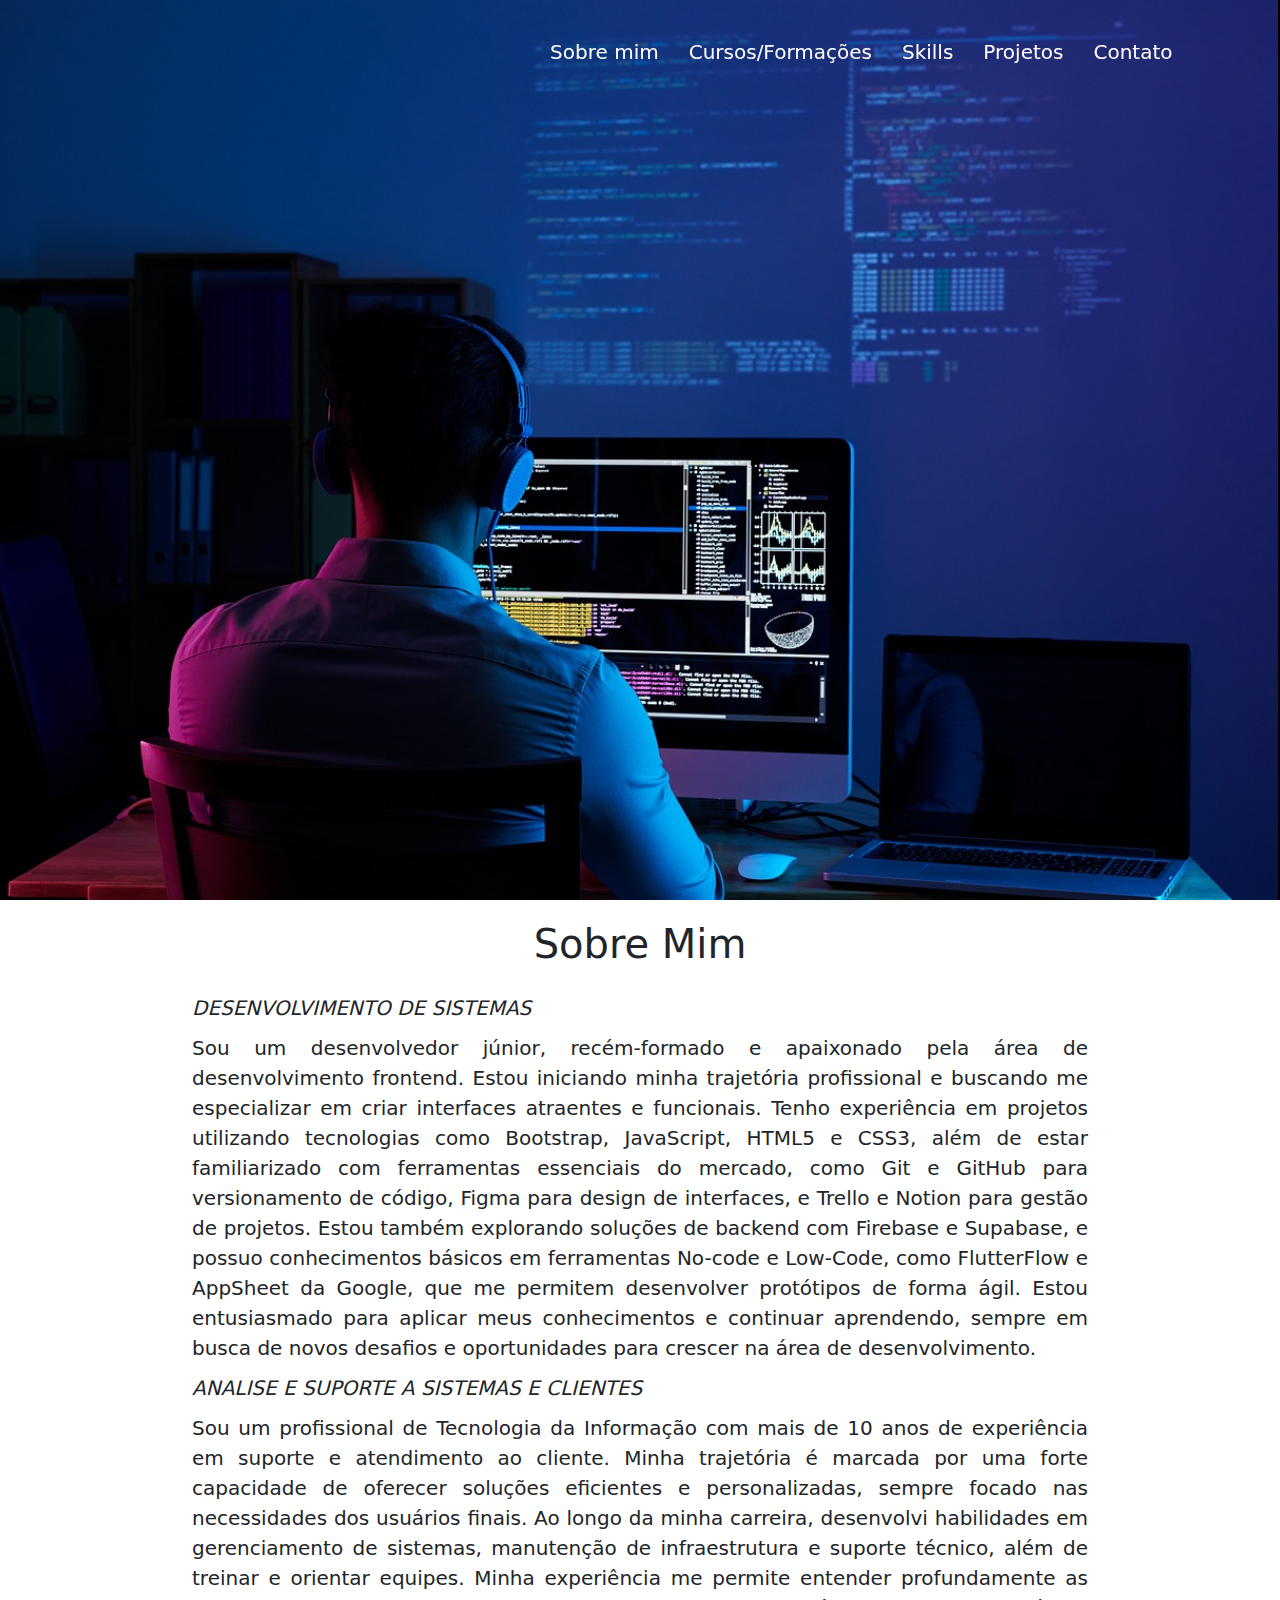
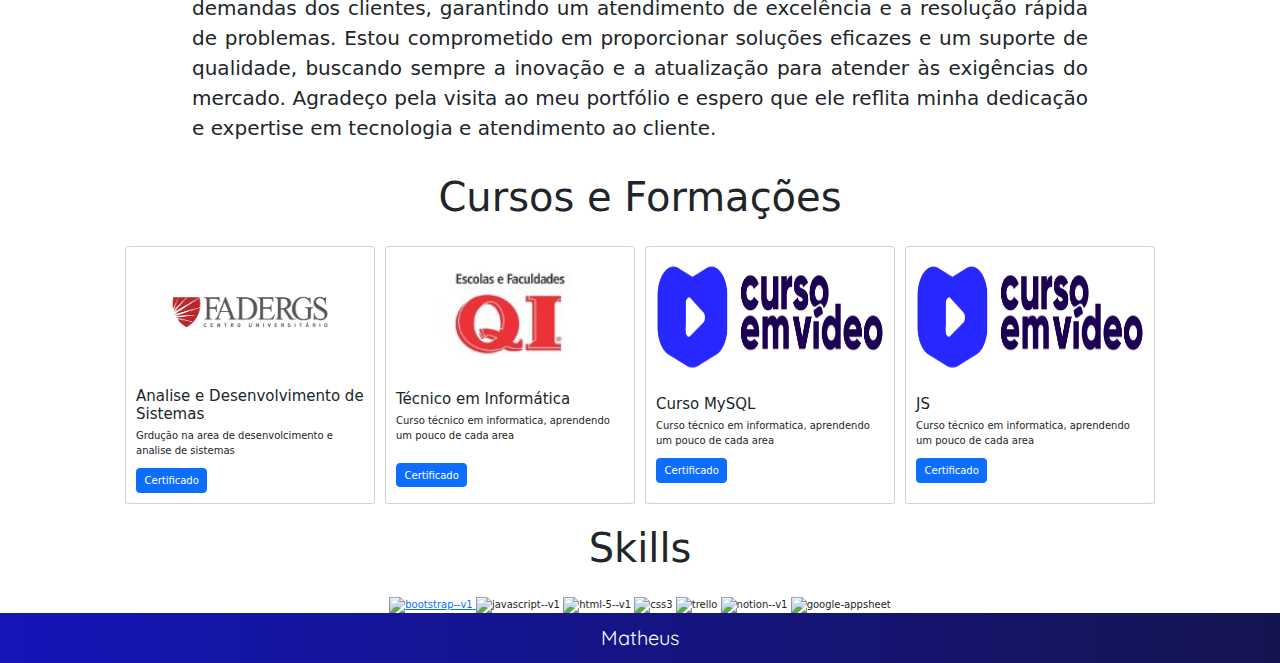
==== commit 30cb462d: "Add files via upload" ====
--- a/index.html
+++ b/index.html
@@ -152,7 +152,18 @@
 
     <!-- SECTION SKILLS -->
      <section id="habilidade" class="skills">
-
+      <h2 class="myH2">Skills</h2>
+      <div style="align-items: center; text-align: center;">
+        <a href="https://developer.mozilla.org/pt-BR/docs/Web/JavaScript/Guide/Introduction">
+          <img width="80" height="80" src="https://img.icons8.com/color/48/bootstrap--v1.png" alt="bootstrap--v1"/>
+        </a>
+        <img width="80" height="80" src="https://img.icons8.com/color/48/javascript--v1.png" alt="javascript--v1"/>
+        <img width="80" height="80" src="https://img.icons8.com/color/48/html-5--v1.png" alt="html-5--v1"/>
+        <img width="80" height="80" src="https://img.icons8.com/color/48/css3.png" alt="css3"/>
+        <img width="80" height="80" src="https://img.icons8.com/color/48/trello.png" alt="trello"/>
+        <img width="80" height="80" src="https://img.icons8.com/color/48/notion--v1.png" alt="notion--v1"/>
+        <img width="80" height="80" src="https://img.icons8.com/color/48/google-appsheet.png" alt="google-appsheet"/>
+      </div>
      </section>
 
       <footer class="rodape">Matheus</footer>
--- a/rodape.css
+++ b/rodape.css
@@ -1,16 +1,16 @@
-@import url('https://fonts.googleapis.com/css?family=Quicksand:400,500,700');
-
-
-.rodape{
-    display: flex;
-    justify-content: center;
-    align-items: center;
-    /* background-color: rgb(29, 29, 100); */
-    background-image: linear-gradient(to right, rgb(21, 21, 185) ,rgb(20, 20, 80));
-    height: 5rem;
-    color: white;
-    font-size: 2rem;
-
-    box-sizing: border-box;
-    font-family: "Quicksand", sans-serif;
+@import url('https://fonts.googleapis.com/css?family=Quicksand:400,500,700');
+
+
+.rodape{
+    display: flex;
+    justify-content: center;
+    align-items: center;
+    /* background-color: rgb(29, 29, 100); */
+    background-image: linear-gradient(to right, rgb(21, 21, 185) ,rgb(20, 20, 80));
+    height: 5rem;
+    color: white;
+    font-size: 2rem;
+
+    box-sizing: border-box;
+    font-family: "Quicksand", sans-serif;
 }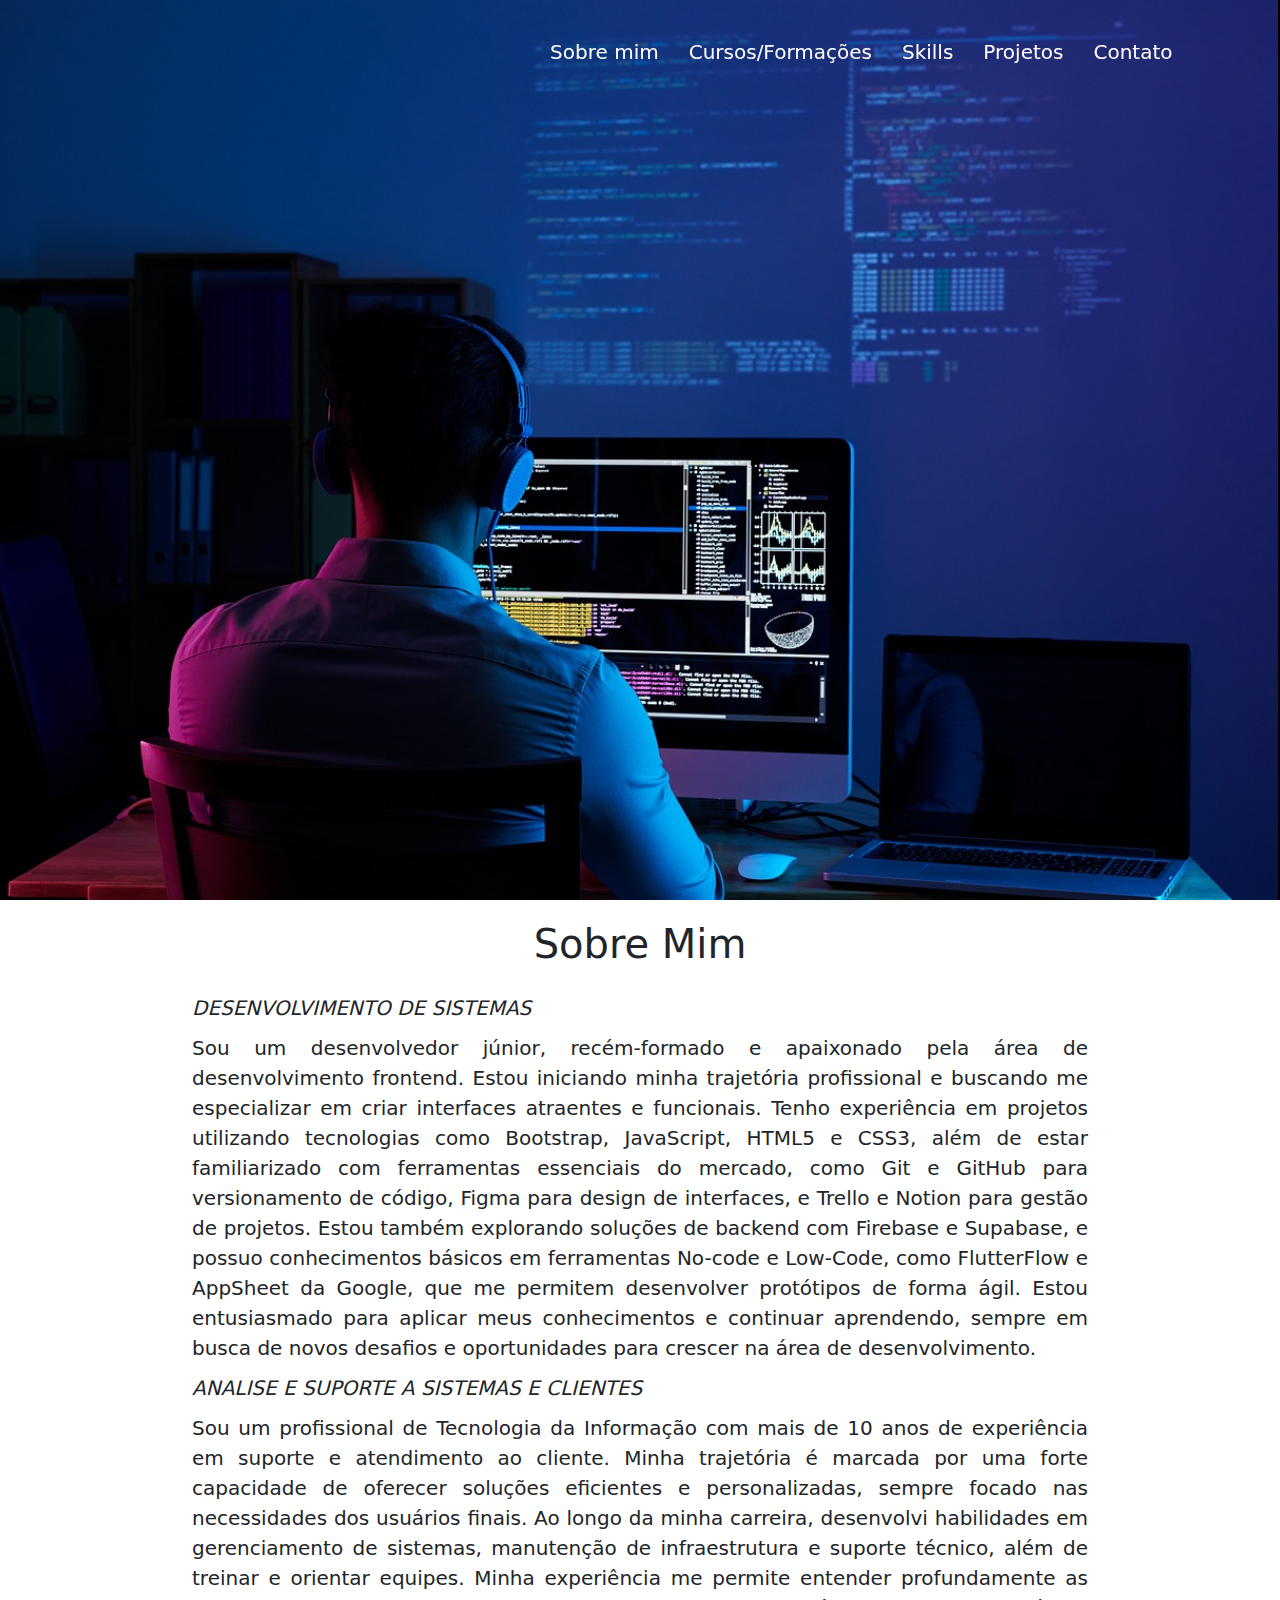
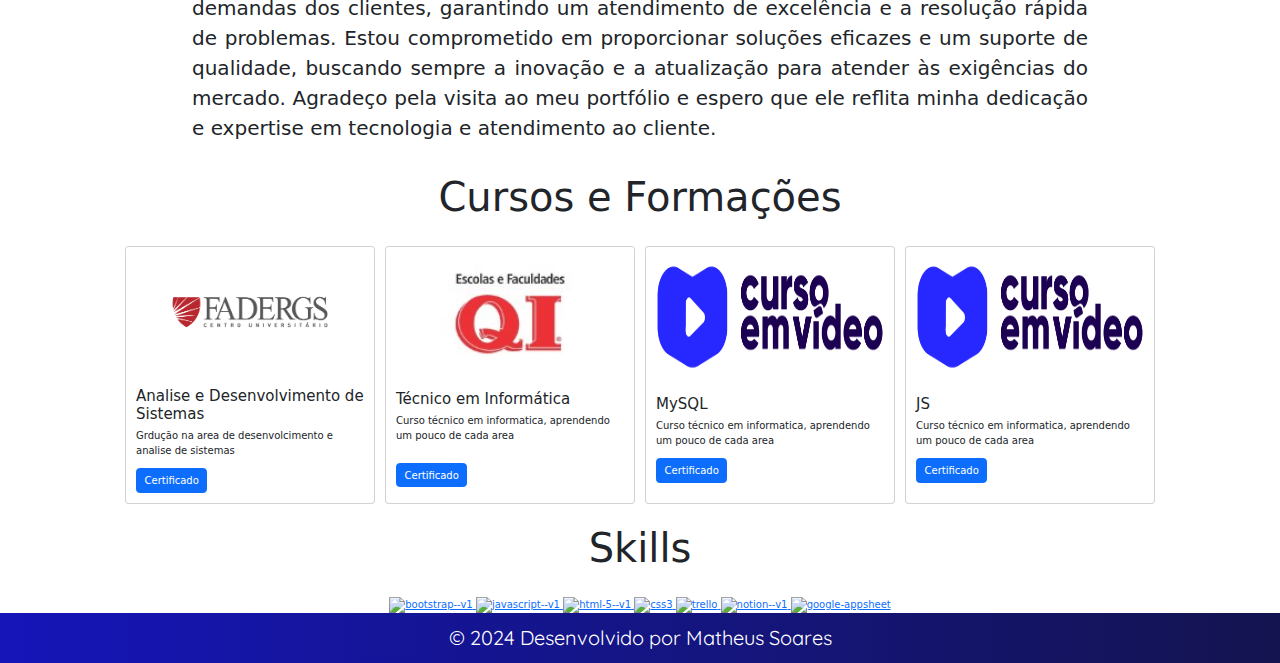
==== commit 2ac50e66: "Add files via upload" ====
--- a/index.html
+++ b/index.html
@@ -13,7 +13,10 @@
     crossorigin="anonymous">
     <title>Matheus Soares</title>
 </head>
+
 <body>
+
+
 
 
     <!-- MENU DE OPÇÕES NAVBAR -->
@@ -112,7 +115,7 @@
               <div class="card" style="width: 25rem;">
                 <img src="images/cursoemvideo.png" class="card-img-top" alt="logoCursoEmVideo" style="width: auto; height: 138px;">
                 <div class="card-body">
-                  <h4 class="card-title">Curso MySQL</h4>
+                  <h4 class="card-title">MySQL</h4>
                   <p class="card-text">Curso técnico em informatica, aprendendo um pouco de cada area</p>
                   <button class="btn btn-primary" data-bs-toggle="modal" data-bs-target="#certificadoModal" 
                   data-certificado="link_do_certificado_1" 
@@ -154,19 +157,40 @@
      <section id="habilidade" class="skills">
       <h2 class="myH2">Skills</h2>
       <div style="align-items: center; text-align: center;">
-        <a href="https://developer.mozilla.org/pt-BR/docs/Web/JavaScript/Guide/Introduction">
+
+        <a href="https://getbootstrap.com/docs/5.3/components/modal/" target="_blank"> 
           <img width="80" height="80" src="https://img.icons8.com/color/48/bootstrap--v1.png" alt="bootstrap--v1"/>
         </a>
+        <a href="https://developer.mozilla.org/pt-BR/docs/Web/JavaScript/Guide/Introduction" target="_blank">
         <img width="80" height="80" src="https://img.icons8.com/color/48/javascript--v1.png" alt="javascript--v1"/>
-        <img width="80" height="80" src="https://img.icons8.com/color/48/html-5--v1.png" alt="html-5--v1"/>
-        <img width="80" height="80" src="https://img.icons8.com/color/48/css3.png" alt="css3"/>
-        <img width="80" height="80" src="https://img.icons8.com/color/48/trello.png" alt="trello"/>
-        <img width="80" height="80" src="https://img.icons8.com/color/48/notion--v1.png" alt="notion--v1"/>
-        <img width="80" height="80" src="https://img.icons8.com/color/48/google-appsheet.png" alt="google-appsheet"/>
+        </a>
+        <a href="https://developer.mozilla.org/pt-BR/docs/Web/HTML" target="_blank"> 
+          <img width="80" height="80" src="https://img.icons8.com/color/48/html-5--v1.png" alt="html-5--v1"/>
+        </a>
+        <a href="https://developer.mozilla.org/pt-BR/docs/Web/CSS" target="_blank">
+          <img width="80" height="80" src="https://img.icons8.com/color/48/css3.png" alt="css3"/>
+        </a>
+        <a href="https://trello.com/pt-BR" target="_blank">
+          <img width="80" height="80" src="https://img.icons8.com/color/48/trello.png" alt="trello"/>
+        </a>
+        <a href="https://www.notion.so/">
+          <img width="80" height="80" src="https://img.icons8.com/color/48/notion--v1.png" alt="notion--v1"/>
+        </a>
+        <a href="https://about.appsheet.com/home/">
+          <img width="80" height="80" src="https://img.icons8.com/color/48/google-appsheet.png" alt="google-appsheet"/>
+        </a>
+       
+       
+        
+       
+        
       </div>
      </section>
 
-      <footer class="rodape">Matheus</footer>
+      <footer class="rodape">
+        <p class="mx-auto text-center mb-0">&copy; 2024 Desenvolvido por Matheus Soares</p>
+
+      </footer>
     
 <!-- Jquery needed -->
     <script src="https://ajax.googleapis.com/ajax/libs/jquery/3.1.1/jquery.min.js"></script>
--- a/home.css
+++ b/home.css
@@ -36,3 +36,4 @@
 }
 
 
+
--- a/rodape.css
+++ b/rodape.css
@@ -1,16 +1,16 @@
-@import url('https://fonts.googleapis.com/css?family=Quicksand:400,500,700');
-
-
-.rodape{
-    display: flex;
-    justify-content: center;
-    align-items: center;
-    /* background-color: rgb(29, 29, 100); */
-    background-image: linear-gradient(to right, rgb(21, 21, 185) ,rgb(20, 20, 80));
-    height: 5rem;
-    color: white;
-    font-size: 2rem;
-
-    box-sizing: border-box;
-    font-family: "Quicksand", sans-serif;
+@import url('https://fonts.googleapis.com/css?family=Quicksand:400,500,700');
+
+
+.rodape{
+    display: flex;
+    justify-content: center;
+    align-items: center;
+    /* background-color: rgb(29, 29, 100); */
+    background-image: linear-gradient(to right, rgb(21, 21, 185) ,rgb(20, 20, 80));
+    height: 5rem;
+    color: white;
+    font-size: 2rem;
+
+    box-sizing: border-box;
+    font-family: "Quicksand", sans-serif;
 }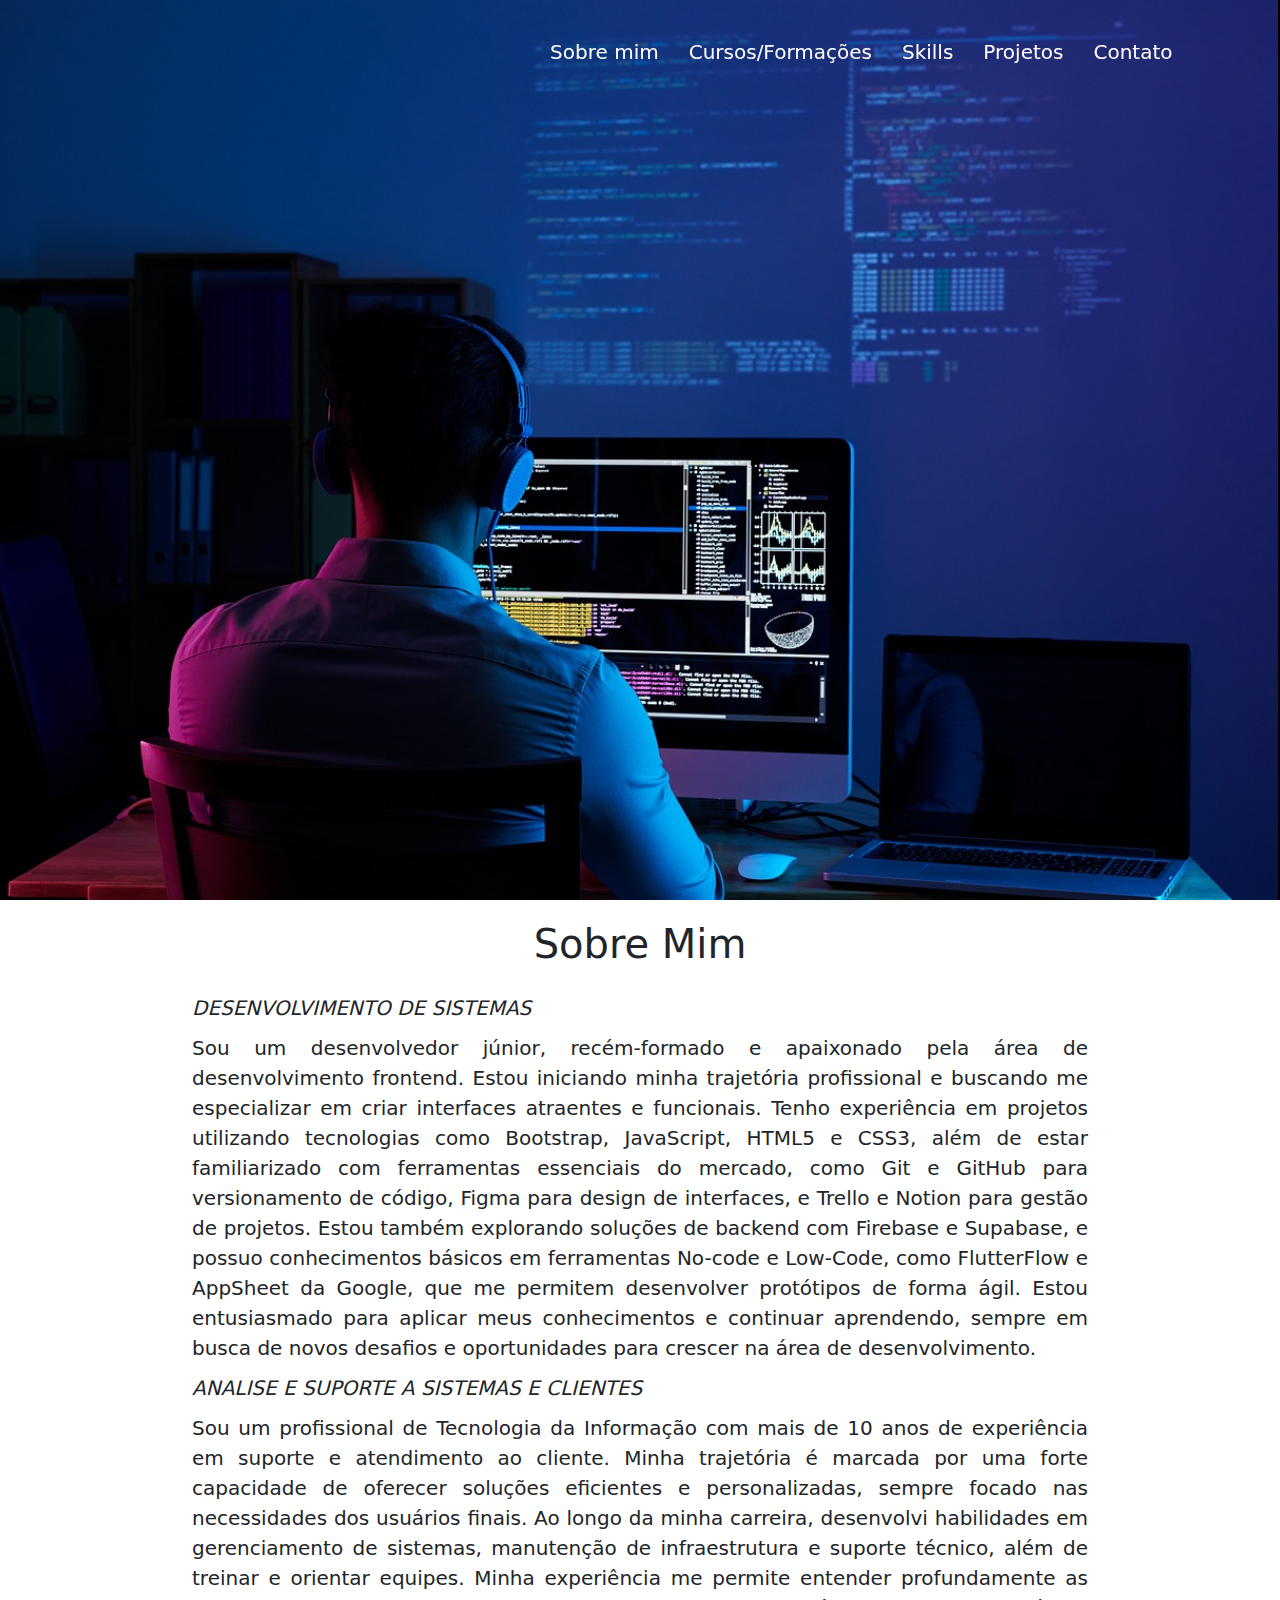
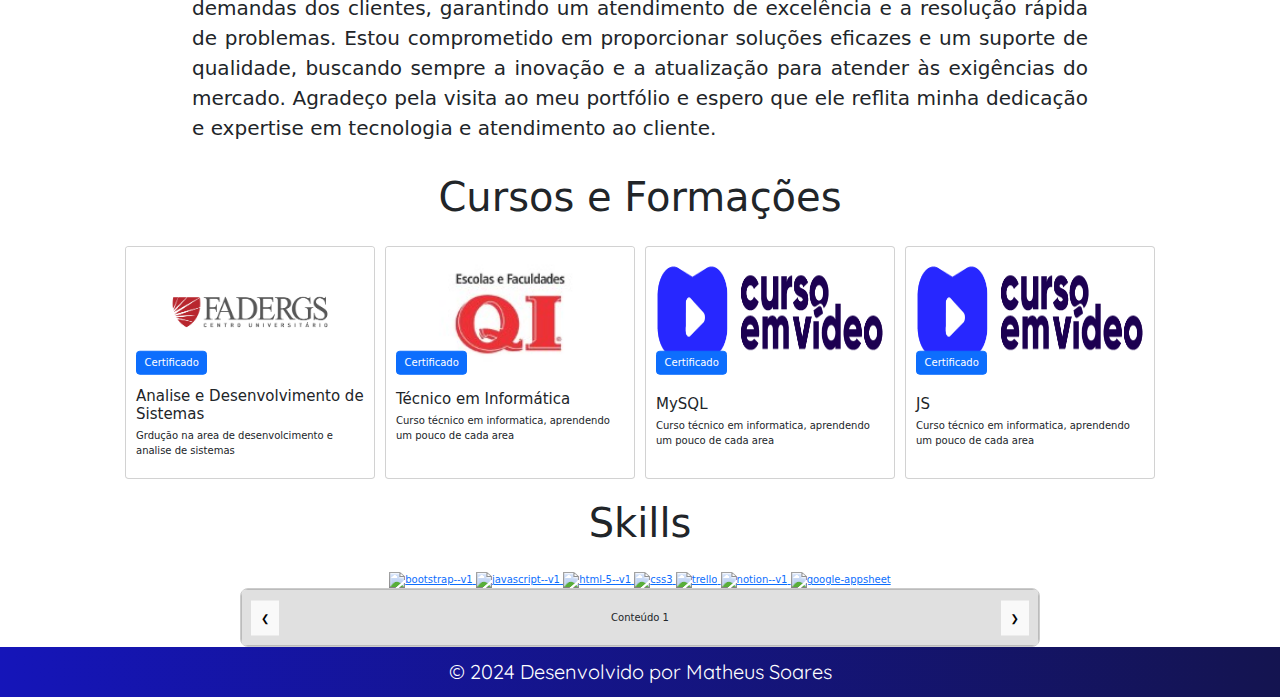
==== commit 3d2df906: "Arquivos da parte de Projetos, css e js" ====
--- a/index.html
+++ b/index.html
@@ -7,16 +7,16 @@
     <link rel="stylesheet" href="home.css">
     <link rel="stylesheet" href="formacoes.css">
     <link rel="stylesheet" href="rodape.css">
+    <link rel="stylesheet" href="projetos.css">
 
     <link href="https://cdn.jsdelivr.net/npm/bootstrap@5.3.3/dist/css/bootstrap.min.css" 
     rel="stylesheet" integrity="sha384-QWTKZyjpPEjISv5WaRU9OFeRpok6YctnYmDr5pNlyT2bRjXh0JMhjY6hW+ALEwIH" 
     crossorigin="anonymous">
     <title>Matheus Soares</title>
+    
 </head>
 
 <body>
-
-
 
 
     <!-- MENU DE OPÇÕES NAVBAR -->
@@ -187,20 +187,36 @@
       </div>
      </section>
 
+     <section id="projetos" class="projects">
+      
+      <section class="slider">
+        <div class="slider-container">
+            <div class="slide">Conteúdo 1</div>
+            <div class="slide">Conteúdo 2</div>
+            <div class="slide">Conteúdo 3</div>
+            <div class="slide">Conteúdo 4</div>
+        </div>
+        <button class="prev" onclick="moveSlide(-1)">&#10094;</button>
+        <button class="next" onclick="moveSlide(1)">&#10095;</button>
+    </section>
+
+     </section>
+
       <footer class="rodape">
         <p class="mx-auto text-center mb-0">&copy; 2024 Desenvolvido por Matheus Soares</p>
-
-      </footer>
-    
+      </footer> 
+
 <!-- Jquery needed -->
+
     <script src="https://ajax.googleapis.com/ajax/libs/jquery/3.1.1/jquery.min.js"></script>
     <script src="script.js"></script>
+    <script src="projetos.js"></script>
 
 <!-- Function used to shrink nav bar removing paddings and adding black background -->
 
 <script src="https://cdn.jsdelivr.net/npm/@popperjs/core@2.11.8/dist/umd/popper.min.js" integrity="sha384-I7E8VVD/ismYTF4hNIPjVp/Zjvgyol6VFvRkX/vR+Vc4jQkC+hVqc2pM8ODewa9r" crossorigin="anonymous"></script>
 <script src="https://cdn.jsdelivr.net/npm/bootstrap@5.3.3/dist/js/bootstrap.min.js" integrity="sha384-0pUGZvbkm6XF6gxjEnlmuGrJXVbNuzT9qBBavbLwCsOGabYfZo0T0to5eqruptLy" crossorigin="anonymous"></script>
-
-    
+   
+
 </body>
 </html>--- a/formacoes.css
+++ b/formacoes.css
@@ -18,4 +18,41 @@
     flex-direction: row;
     gap: 10px;
 
-}+}
+
+/* <!DOCTYPE html>
+<html lang="pt-BR">
+<head>
+    <meta charset="UTF-8">
+    <meta name="viewport" content="width=device-width, initial-scale=1.0">
+    <title>Efeito de Zoom em Imagem</title>
+    <link rel="stylesheet" href="styles.css">
+</head>
+<body>
+    <div class="image-container">
+        <img src="sua-imagem.jpg" alt="Descrição da imagem" class="zoom-image">
+    </div>
+</body>
+</html>
+
+body {
+    display: flex;
+    justify-content: center;
+    align-items: center;
+    height: 100vh;
+    background-color: #f4f4f4;
+}
+
+.image-container {
+    overflow: hidden;
+    border-radius: 8px;
+}
+
+.zoom-image {
+    width: 100%;
+    transition: transform 0.5s ease;
+}
+
+.image-container:hover .zoom-image {
+    transform: scale(1.1); /* Aumenta a imagem em 10% 
+} --- a/projetos.css
+++ b/projetos.css
@@ -0,0 +1,49 @@
+body {
+    font-family: Arial, sans-serif;
+    background-color: #f4f4f4;
+}
+
+.slider {
+    position: relative;
+    width: 80%;
+    max-width: 800px;
+    margin: auto;
+    overflow: hidden;
+    border: 1px solid #ccc;
+    border-radius: 8px;
+    background-color: #fff;
+}
+
+.slider-container {
+    display: flex;
+    transition: transform 0.5s ease;
+}
+
+.slide {
+    min-width: 100%;
+    padding: 20px;
+    box-sizing: border-box;
+    text-align: center;
+    background-color: #e0e0e0;
+    border: 1px solid #bbb;
+}
+
+button {
+    position: absolute;
+    top: 50%;
+    transform: translateY(-50%);
+    background-color: rgba(255, 255, 255, 0.8);
+    border: none;
+    cursor: pointer;
+    padding: 10px;
+    border-radius: 5px;
+    font-size: 18px;
+}
+
+.prev {
+    left: 10px;
+}
+
+.next {
+    right: 10px;
+}